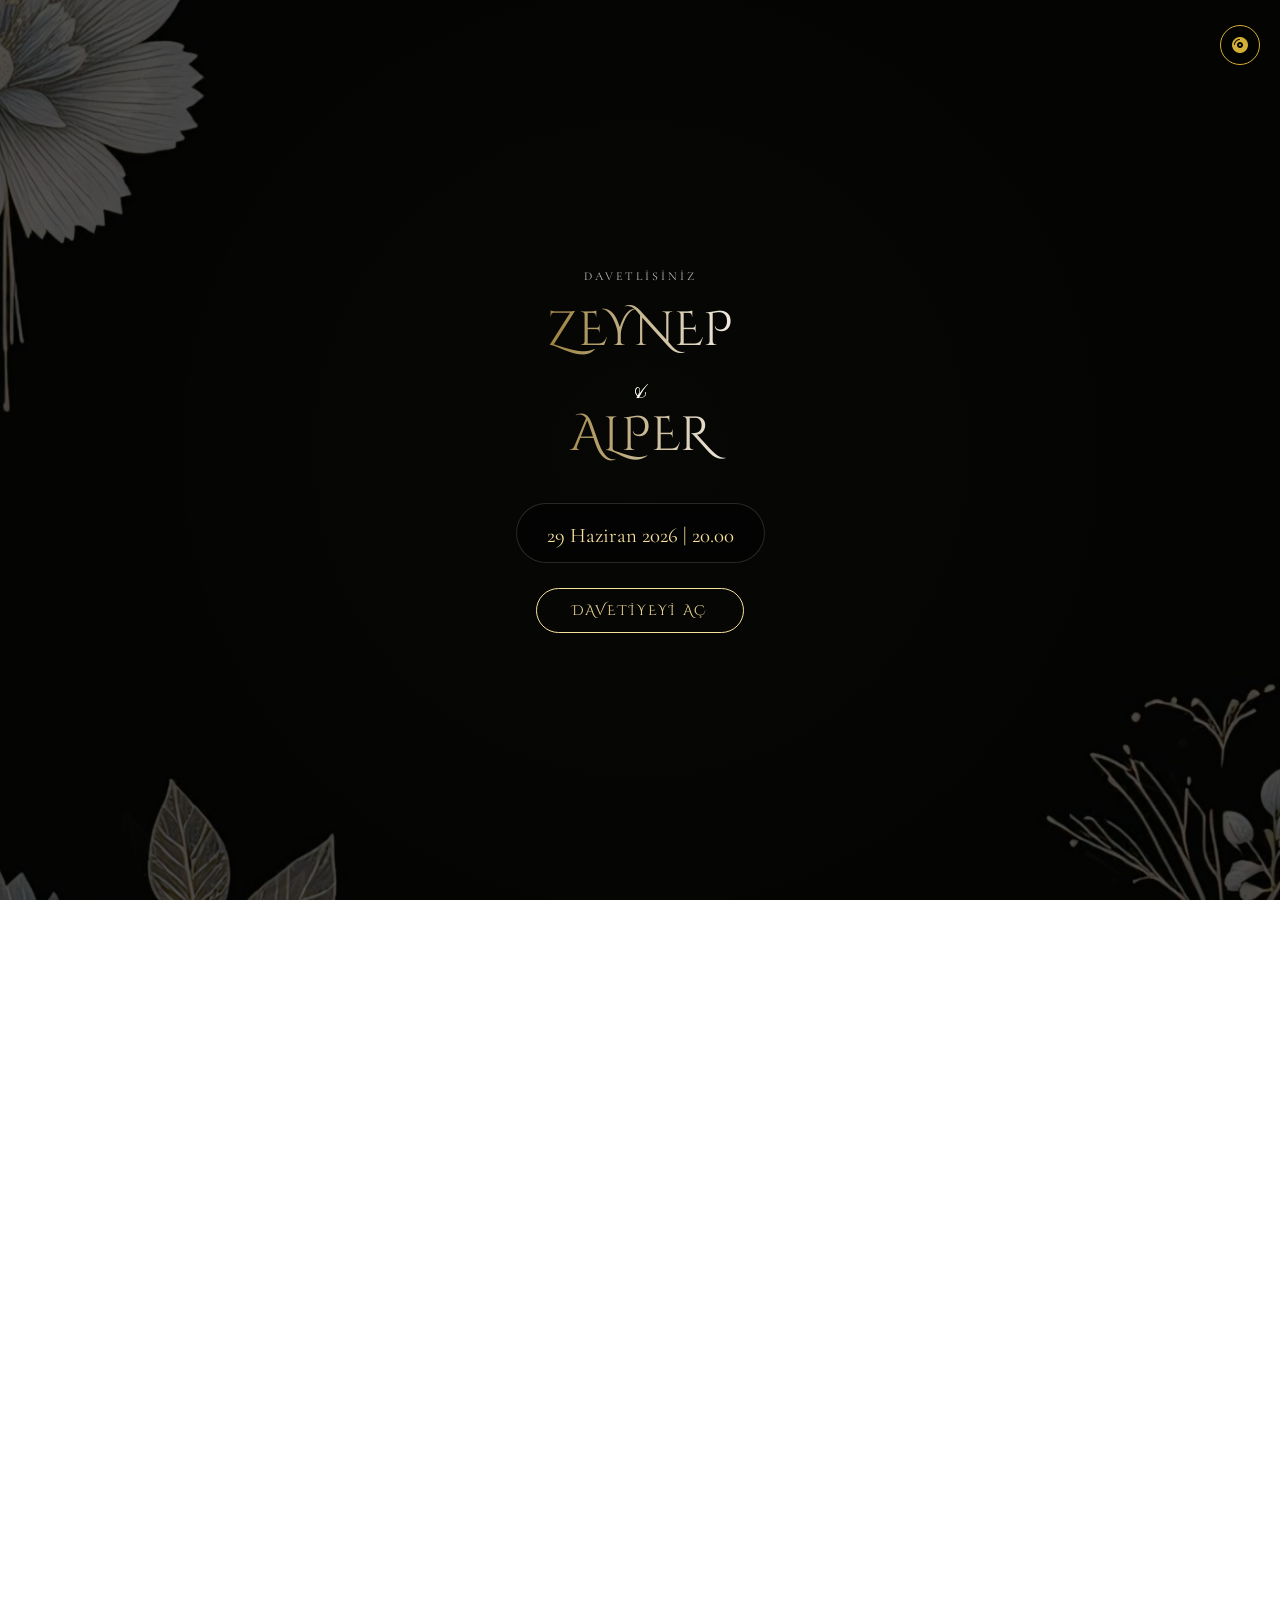
==== index.html @ d7249ec2 "Add files via upload" ====
<!DOCTYPE html>
<html lang="tr">
<head>
    <meta charset="UTF-8">
    <meta property="og:title" content="Zeynep & Alper - Düğün Davetiyesi">
    <meta property="og:description" content="Bu mutlu günümüzde sizleri de aramızda görmekten onur duyarız.">
    <meta property="og:image" content="https://site-adresiniz.com/public/images/bg.jpg">
    <meta property="og:url" content="https://site-adresiniz.com">
    <meta property="og:type" content="website">
    <meta name="viewport" content="width=device-width, initial-scale=1.0, maximum-scale=1.0, user-scalable=no">
    <meta name="theme-color" content="#000000">
    <meta name="format-detection" content="telephone=no">
    <title>Zeynep & Alper - Düğün Davetiyesi</title>
    <link rel="icon" type="image/png" href="public/images/favicon.jpg">

    <link rel="stylesheet" href="./cdn.jsdelivr.net/npm/uikit@3.16.24/dist/css/uikit.min.css">
    <link rel="preconnect" href="https://fonts.googleapis.com">
    <link rel="preconnect" href="https://fonts.gstatic.com" crossorigin>
    <link href="https://fonts.googleapis.com/css2?family=Cinzel+Decorative:wght@400;700&family=Pinyon+Script&family=Cormorant+Garamond:ital,wght@0,300;0,400;0,600;1,400&display=swap" rel="stylesheet">
    <link rel="stylesheet" href="https://cdnjs.cloudflare.com/ajax/libs/aos/2.3.4/aos.css">
    <link rel="stylesheet" href="./cdnjs.cloudflare.com/ajax/libs/font-awesome/6.4.0/css/all.min.css">
    <script src="./cdnjs.cloudflare.com/ajax/libs/gsap/3.12.2/gsap.min.js"></script>
    <script src="./cdnjs.cloudflare.com/ajax/libs/gsap/3.12.2/ScrollTrigger.min.js"></script>
    <script src="https://unpkg.com/@studio-freight/lenis@1.0.29/dist/lenis.min.js"></script>
    <style>
        :root {
            --gold-light: #F9E29C;
            --gold-mid: #D4AF37;
            --gold-dark: #8E6E22;
            --gold-gradient: linear-gradient(135deg, #F9E29C, #D4AF37, #8E6E22);
            --glass-bg: rgba(20, 20, 20, 0.85);
            --glass-border: 1px solid rgba(255, 255, 255, 0.15);
        }
        * { box-sizing: border-box; -webkit-tap-highlight-color: transparent; }
        html, body { height: 100%; height: -webkit-fill-available; margin: 0; padding: 0; width: 100%; background-color: transparent !important; background: transparent; color: #eee; font-family: 'Cormorant Garamond', serif; overflow-x: hidden; }
        .full-screen { width: 100%; height: 100dvh; position: relative; }
        .bg-layer { position: fixed !important; top: 0 !important; left: 0 !important; width: 100% !important; height: 100% !important; height: -webkit-fill-available !important; inset: 0; z-index: -1 !important; overflow: hidden; pointer-events: none; background-size: cover !important; background-position: center center !important; background-attachment: scroll !important; }
        .bg-img { width: 100%; height: 100%; object-fit: cover; object-position: center; opacity: 0.35; transform: scale(1.05); }
        .bg-customizable { width: 100% !important; height: 100% !important; object-fit: cover !important; object-position: center !important; }
        #bg-opening { z-index: 800; background: #000; }
        #bg-main { z-index: -5; }
        .dark-overlay { position: absolute; inset: 0; background: radial-gradient(circle at center, rgba(0,0,0,0.2), #000000 85%); pointer-events: none; }
        h1, h2, h3 { font-family: 'Cinzel Decorative', cursive; color: var(--gold-light); text-align: center; }
        .font-script { font-family: 'Pinyon Script', cursive; color: var(--gold-mid); line-height: 1.2; }
        .hero-title-name { font-size: clamp(2.8rem, 9vw, 5.5rem); line-height: 1.1; margin: 10px 0; }
        .hero-subtitle { font-size: clamp(0.7rem, 3vw, 0.9rem); letter-spacing: 5px; text-transform: uppercase; color: #ccc; }
        .hero-date { font-size: clamp(1rem, 4vw, 1.2rem); letter-spacing: 3px; color: rgba(255, 244, 194, 0.95); margin-top: 15px; }
        .hero-quote { font-family: 'Pinyon Script'; font-size: 1.8rem; color: #aaa; margin-top: 20px; opacity: 0.9; }
        .shimmer-gold { background: linear-gradient(to right, #8E6E22 0%, #fff 50%, #8E6E22 100%); background-size: 200% auto; -webkit-background-clip: text; color: transparent; animation: shine 4s linear infinite; }
        @keyframes shine { to { background-position: 200% center; } }
        .vertical-line { width: 1px; height: 60px; background: linear-gradient(to bottom, transparent, var(--gold-mid)); margin: 0 auto 20px; display: block; }
        .mini-couple-grid { display: grid; grid-template-columns: 1fr 1fr; gap: 15px; max-width: 500px; margin: 0 auto; position: relative; }
        .mini-card { background: rgba(30, 30, 30, 0.6); backdrop-filter: blur(10px); border: 1px solid rgba(255,255,255,0.1); border-radius: 100px 100px 10px 10px; padding: 8px; text-align: center; transition: transform 0.5s ease; }
        .mini-frame { width: 100%; aspect-ratio: 9 / 13; border-radius: 90px 90px 5px 5px; overflow: hidden; position: relative; margin-bottom: 10px; border: 1px solid var(--gold-dark); }
        .mini-img-wrapper { width: 100%; height: 120%; position: absolute; top: 0; left: 0; }
        .mini-img-wrapper img { width: 100%; height: 100%; object-fit: cover; filter: sepia(10%); transition: 0.5s; }
        .mini-name { font-family: 'Cinzel Decorative'; font-size: 1.1rem; color: var(--gold-light); margin: 5px 0 0 0; }
        .mini-parent { font-family: 'Cormorant Garamond'; font-size: 0.75rem; color: #ccc; line-height: 1.2; margin-bottom: 10px; font-style: italic; }
        .couple-divider { position: absolute; top: 40%; left: 50%; transform: translate(-50%, -50%); background: var(--gold-mid); color: #000; width: 30px; height: 30px; border-radius: 50%; display: flex; align-items: center; justify-content: center; font-family: 'Pinyon Script'; font-size: 1.2rem; z-index: 10; box-shadow: 0 0 15px rgba(212, 175, 55, 0.6); }
        .mini-card:hover { transform: translateY(-5px); border-color: var(--gold-mid); }
        .mini-card:hover img { filter: sepia(0%); }
        .countdown-wrapper { display: flex; justify-content: center; gap: 15px; flex-wrap: wrap; margin-top: 20px; }
        .cd-box { width: 70px; padding: 10px 0; background: rgba(255,255,255,0.03); border: 1px solid rgba(212, 175, 55, 0.3); border-radius: 10px; text-align: center; backdrop-filter: blur(5px); box-shadow: 0 5px 15px rgba(0,0,0,0.3); }
        .cd-number { font-family: 'Cinzel Decorative'; font-size: 1.6rem; color: var(--gold-light); line-height: 1; margin-bottom: 5px; }
        .cd-label { font-size: 0.6rem; text-transform: uppercase; letter-spacing: 1px; opacity: 0.7; }
        .arabic-calligraphy { max-width: 85%; width: 320px; height: auto; display: block; margin: 0 auto 25px; filter: invert(73%) sepia(64%) saturate(594%) hue-rotate(3deg) brightness(94%) contrast(91%); opacity: 0.95; }
        #opening-content { position: fixed; inset: 0; z-index: 801; display: flex; flex-direction: column; justify-content: center; align-items: center; height: 100dvh; text-align: center; }
        .btn-open { background: transparent; border: 1px solid var(--gold-light); color: var(--gold-light); padding: 12px 35px; border-radius: 50px; font-size: 0.9rem; font-family: 'Cinzel Decorative'; letter-spacing: 2px; text-transform: uppercase; margin-top: 25px; transition: 0.3s; cursor: pointer; }
        .btn-open:hover { background: var(--gold-light); color: #000; }
        .upload-form { width: 100%; display: flex; flex-direction: column; gap: 15px; text-align: left; }
        .upload-input-wrapper { display: grid; grid-template-columns: 1fr auto; gap: 10px; align-items: center; }
        .upload-input-wrapper input[type="file"] { display: none; }
        .upload-file-label { width: 100%; display: inline-flex; align-items: center; justify-content: center; gap: 8px; background: rgba(255,255,255,0.08); color: #fff; border-radius: 30px; border: 1px solid rgba(212,175,55,0.3); padding: 12px 20px; cursor: pointer; font-size: 0.95rem; }
        .upload-file-name { color: #ccc; font-size: 0.9rem; overflow: hidden; text-overflow: ellipsis; white-space: nowrap; }
        .upload-submit { width: 100%; display: inline-flex; align-items: center; justify-content: center; background: var(--gold-gradient); color: #000; border-radius: 30px; padding: 12px 25px; font-weight: bold; border: none; box-shadow: 0 5px 15px rgba(212, 175, 55, 0.4); transition: transform 0.3s; cursor: pointer; }
        .upload-submit:disabled { opacity: 0.6; cursor: not-allowed; }
        .upload-status { font-size: 0.85rem; color: #ddd; min-height: 1.2em; margin-bottom: 0; }
        .upload-status.success { color: #c9f7a6; }
        .upload-status.error { color: #f7a6a6; }
        .nav-bar { position: fixed; bottom: 25px; left: 50%; transform: translateX(-50%) translateY(100px); display: flex; gap: 5px; padding: 6px; background: rgba(10, 10, 10, 0.9); backdrop-filter: blur(15px); border: 1px solid rgba(212, 175, 55, 0.3); border-radius: 50px; z-index: 4000; opacity: 0; transition: 0.8s; box-shadow: 0 10px 30px rgba(0,0,0,0.5); }
        .nav-bar.visible { transform: translateX(-50%) translateY(0); opacity: 1; }
        .nav-item { width: 42px; height: 42px; border-radius: 50%; display: flex; align-items: center; justify-content: center; color: #888; font-size: 1rem; transition: 0.4s; text-decoration: none; }
        .nav-item.active { color: #000; background: var(--gold-gradient); box-shadow: 0 0 10px rgba(212, 175, 55, 0.6); }
        .glass-box { background: var(--glass-bg); backdrop-filter: blur(20px); border: var(--glass-border); padding: 25px; border-radius: 15px; box-shadow: 0 15px 35px rgba(0,0,0,0.4); width: 100%; max-width: 450px; margin: 0 auto; }
        .music-disc { position: fixed; top: 25px; right: 20px; width: 40px; height: 40px; z-index: 5000; border-radius: 50%; border: 1px solid var(--gold-mid); background: rgba(0,0,0,0.5); display: flex; align-items: center; justify-content: center; color: var(--gold-mid); cursor: pointer; animation: spin 8s linear infinite paused; }
        .music-disc.playing { animation-play-state: running; background: rgba(212, 175, 55, 0.1); }
        @keyframes spin { 100% { transform: rotate(360deg); } }
        .gallery-grid { display: grid; grid-template-columns: repeat(2, 1fr); gap: 15px; max-width: 600px; margin: 0 auto; }
        .gs-anim, .gs-anim-left, .gs-anim-right { opacity: 0; visibility: hidden; }
        .gs-anim { transform: translateY(30px); }
        .gs-anim-left { transform: translateX(-30px); }
        .gs-anim-right { transform: translateX(30px); }
        .gallery-item { position: relative; overflow: hidden; border-radius: 15px; aspect-ratio: 1; }
        body.no-scroll { overflow: hidden !important; height: 100vh !important; position: fixed !important; inset: 0; width: 100%; }
        .gallery-frame { width: 100%; height: 100%; position: relative; overflow: hidden; border: 2px solid rgba(212, 175, 55, 0.2); border-radius: 15px; background: rgba(20, 20, 20, 0.5); backdrop-filter: blur(5px); }
        .gallery-frame a { display: block; width: 100%; height: 100%; color: inherit; text-decoration: none; position: relative; }
        .gallery-frame img { width: 100%; height: 100%; object-fit: cover; display: block; transition: transform 0.6s cubic-bezier(0.25, 0.46, 0.45, 0.94), filter 0.6s ease; filter: grayscale(20%) brightness(0.9); }
        .gallery-overlay { position: absolute; inset: 0; background: linear-gradient(135deg, rgba(212, 175, 55, 0.8), rgba(142, 110, 34, 0.8)); display: flex; align-items: center; justify-content: center; opacity: 0; transition: opacity 0.5s ease; pointer-events: none; cursor: zoom-in; }
        .gallery-overlay i { font-size: 2rem; color: #fff; transform: scale(0); transition: transform 0.4s cubic-bezier(0.68, -0.55, 0.265, 1.55); }
        .gallery-modal { position: fixed; inset: 0; z-index: 5001; display: none; align-items: center; justify-content: center; background: rgba(0,0,0,0.85); backdrop-filter: blur(4px); padding: 30px; }
        .gallery-modal.active { display: flex; }
        .gallery-modal-content { max-width: 90vw; max-height: 90vh; width: auto; height: auto; position: relative; }
        .gallery-modal-content img { max-width: 100%; max-height: 85vh; width: auto; height: auto; object-fit: contain; display: block; border-radius: 20px; box-shadow: 0 30px 80px rgba(0,0,0,0.7); }
        .gallery-modal-close { position: absolute; top: -12px; right: -12px; width: 40px; height: 40px; border-radius: 50%; border: 1px solid rgba(255,255,255,0.3); background: rgba(0,0,0,0.6); display: flex; align-items: center; justify-content: center; color: #fff; cursor: pointer; }
        .gallery-modal-close:hover { background: rgba(212,175,55,0.9); color: #000; }
        html.uk-lightbox-page,
        body.uk-lightbox-page {
            scroll-behavior: auto !important;
        }
        .gallery-item:hover .gallery-frame { border-color: var(--gold-mid); }
        .gallery-item:hover .gallery-frame img { transform: scale(1.15); filter: grayscale(0%) brightness(1); }
        .gallery-item:hover .gallery-overlay { opacity: 1; }
        .gallery-item:hover .gallery-overlay i { transform: scale(1); }
        @media (max-width: 640px) { .gallery-grid { gap: 10px; } }
        .footer-hajat { background: linear-gradient(180deg, transparent, rgba(0,0,0,0.8)); padding: 60px 20px 40px; text-align: center; position: relative; }
        .footer-divider { width: 80px; height: 2px; background: var(--gold-gradient); margin: 0 auto 30px; opacity: 0.8; }
        .footer-names { font-family: 'Pinyon Script', cursive; font-size: clamp(2rem, 6vw, 3.5rem); color: var(--gold-light); margin: 20px 0; line-height: 1.2; }
        .footer-subtitle { font-family: 'Cormorant Garamond', serif; font-size: 0.9rem; letter-spacing: 3px; text-transform: uppercase; opacity: 0.7; margin: 10px 0; }
        .footer-family { font-family: 'Cormorant Garamond', serif; font-size: 1rem; line-height: 1.8; color: #ccc; margin: 25px 0; max-width: 500px; margin-left: auto; margin-right: auto; }
        .footer-family strong { color: var(--gold-light); font-weight: 600; }
        .footer-ornament { font-size: 1.5rem; color: var(--gold-mid); margin: 20px 0; opacity: 0.6; }
        .uk-section { padding-top: 60px; padding-bottom: 60px; }
        .spacer-100 { height: 80px; }
        
        #bg-opening .bg-img { opacity: 0.45; transform: scale(1.15); }
        #bg-main .bg-img { opacity: 0.32; transform: scale(1.05); }
    </style>
</head>
<body>
    <!-- Removed obfuscated inline decoder/injector script to prevent hidden reinsertion of old names/dates -->

    <audio id="bgMusic" loop="" src="public/music/elif.mp3"></audio>
    <div class="music-disc" id="musicBtn"><i class="fas fa-compact-disc"></i></div>

    <div id="bg-opening" class="bg-layer">
        <div class="dark-overlay" style="background: rgba(0,0,0,0.3);"></div>
        <img src="public/images/bg.jpg" class="bg-img bg-customizable" id="img-opening">
    </div>

    <div id="opening-content">
        <div class="uk-container">
            <p class="uk-text-uppercase" style="letter-spacing: 3px; font-size: 0.75rem; opacity: 0.8;">DAVETLİSİNİZ</p>
            <h1 class="shimmer-gold hero-title-name" style="font-size: 3rem;">ZEYNEP<br><span class="font-script" style="font-size: 0.6em; color: #fff;">&amp;</span><br>ALPER</h1>
            <div style="margin-top: 30px; border: 1px solid rgba(255,255,255,0.15); padding: 12px 30px; display: inline-block; border-radius: 50px; background: rgba(0,0,0,0.4); backdrop-filter: blur(8px);">
                <p class="uk-margin-remove uk-text-small" style="font-size: 0.8rem;"></p>
                <h3 id="guestName" class="uk-margin-remove uk-text-capitalize" style="font-family:'Cormorant Garamond'; font-size: 1.3rem; color: var(--gold-light); margin-top: 5px !important;">29 Haziran 2026 | 20.00</h3>
            </div>
            <div><button class="btn-open" onclick="openInvitation()">Davetiyeyi Aç</button></div>
        </div>
    </div>

    <div id="bg-main" class="bg-layer">
        <div class="dark-overlay"></div>
        <img src="public/images/bg.jpg" class="bg-img bg-customizable" id="img-main">
    </div>

    <nav class="nav-bar" id="navbar">
        <a href="#home" class="nav-item active" data-target="home"><i class="fas fa-home"></i></a>
        <a href="#event" class="nav-item" data-target="event"><i class="fas fa-heart"></i></a>
        <a href="#gallery" class="nav-item" data-target="gallery"><i class="fas fa-calendar-alt"></i></a>
        <a href="#rsvp" class="nav-item" data-target="rsvp"><i class="fas fa-envelope"></i></a>
    </nav>

    <main id="main-content" style="opacity: 0; pointer-events: none;">
        <section id="home" class="full-screen uk-flex uk-flex-middle uk-flex-center uk-text-center">
            <div class="uk-container">
                <div class="gs-anim"><span class="vertical-line"></span></div>
                <p class="hero-subtitle gs-anim">Düğün Merasimi</p>
                <h1 class="hero-title-name shimmer-gold gs-anim">ZEYNEP <span class="font-script" style="font-size: 0.5em; color: #fff; vertical-align: middle;">&amp;</span> ALPER</h1>
                <div class="gs-anim" style="margin: 20px 0;"><div style="width: 80px; height: 1px; background: var(--gold-mid); margin: 0 auto; opacity: 0.6;"></div></div>
                <p class="hero-date gs-anim">PAZARTESİ, 29 . 06 . 2026</p>
                <p class="hero-quote gs-anim" style="color: var(--gold-light); opacity: 1; font-size: 2.2rem; text-shadow: 2px 2px 8px rgba(0,0,0,0.9); line-height: 1.3;">Bir ömür sürecek hikayemizin başlangıcına sizleri de yanımızda görmekten mutluluk duyarız.</p>
                <div class="gs-anim" style="margin-top: 50px; opacity: 0.6;">
                    <p style="font-size: 0.6rem; letter-spacing: 2px; margin-bottom: 5px;">AŞAĞI KAYDIR</p>
                    <i class="fas fa-chevron-down fa-bounce" style="color: var(--gold-light);"></i>
                </div>
            </div>
        </section>

      
        <section id="couple" class="uk-section">
            <div class="uk-container">
                <h2 class="text-title gs-anim uk-text-center" style="margin-bottom: 30px;">Gelin &amp; Damat</h2>
                <div class="mini-couple-grid">
                    <div class="couple-divider">&amp;</div>
                    <div class="mini-card gs-anim-left">
                        <div class="mini-frame">
                            <div class="mini-img-wrapper"><img src="public/images/cewe.jpg"></div>
                        </div>
                        <h3 class="mini-name">Zeynep Tekin</h3>
                     
                    </div>
                    <div class="mini-card gs-anim-right">
                        <div class="mini-frame">
                            <div class="mini-img-wrapper"><img src="public/images/cowo.jpg"></div>
                        </div>
                        <h3 class="mini-name">Alper Kılıç</h3>
                        
                    </div>
                </div>
            </div>
        </section>

        <section class="uk-section uk-padding-remove-top">
            <div class="uk-container uk-container-small uk-text-center">
                <h3 class="text-title gs-anim" style="font-size: 1.5rem; margin-bottom: 15px;">Büyük Güne Kalan</h3>
                <div class="countdown-wrapper gs-anim">
                    <div class="cd-box"><div class="cd-number" id="cd-days">74</div><div class="cd-label">GÜN</div></div>
                    <div class="cd-box"><div class="cd-number" id="cd-hours">10</div><div class="cd-label">SAAT</div></div>
                    <div class="cd-box"><div class="cd-number" id="cd-minutes">59</div><div class="cd-label">DK</div></div>
                    <div class="cd-box"><div class="cd-number" id="cd-seconds">45</div><div class="cd-label">SN</div></div>
                </div>
            </div>
        </section>

       <section id="event" class="uk-section">
            <div class="uk-container uk-container-small uk-text-center">
                <h2 class="text-title gs-anim" style="margin-bottom: 30px;">Detaylar</h2>
                <div class="glass-box gs-anim" style="padding: 30px 20px;">
                    <div class="uk-grid-divider uk-child-width-1-1 uk-child-width-1-1@s uk-grid" uk-grid="" style="border-color: rgba(212, 175, 55, 0.3);">
                        
             
                        
                        <div>
                            <i class="fas fa-glass-cheers" style="font-size: 1.5rem; color: var(--gold-mid); margin-bottom: 15px;"></i>
                            <h3 class="uk-margin-remove" style="font-family: 'Cinzel Decorative'; font-size: 1.4rem; color: var(--gold-light);">Düğün</h3>
                            <div style="margin: 10px 0;">
                                <span style="font-size: 0.9rem; letter-spacing: 2px; opacity: 0.8;">29.06.2026</span><br>
                                <span class="font-script" style="font-size: 2.5rem; line-height: 1;">20:00</span><br>
                                <span style="font-size: 0.7rem; opacity: 0.6;">PAZARTESİ</span>
                            </div>
                            <p class="uk-text-small" style="margin-top: 10px; line-height: 1.6;">
                                <strong>BİZİM BAHÇE DÜĞÜN SALONU</strong><br>
                                <span style="opacity: 0.7;">Dokuz Eylül Mah. Akçay Cd. No:235 Gaziemir/Izmir</span>
                            </p>
                            <div style="margin-top: 15px;">
                                <a href="https://maps.app.goo.gl/MGU47AGV2CgSneiT7?g_st=ac" target="_blank" class="uk-button uk-button-small" style="background: var(--gold-gradient); color: #000; border-radius: 30px; padding: 0 25px; font-weight: bold; border: none; box-shadow: 0 5px 15px rgba(212, 175, 55, 0.4); transition: transform 0.3s;">
                                    <i class="fas fa-map-marker-alt" style="margin-right: 5px;"></i> Konum Gör
                                </a>
                            </div>
                        </div>

                    </div>
                </div>
            </div>
        </section>

        <section id="gallery" class="uk-section">
            <div class="uk-container">
                <h2 class="text-title gs-anim uk-text-center" style="margin-bottom: 40px;">Hatıralarımız</h2>
                <div class="gallery-grid">
                    <div class="gallery-item gs-gallery">
                        <div class="gallery-frame">
                            <a href="public/images/1.jpg">
                                <img src="public/images/1.jpg" alt="Fotoğraf 1">
                                <div class="gallery-overlay"><i class="fas fa-search-plus"></i></div>
                            </a>
                        </div>
                    </div>
                    <div class="gallery-item gs-gallery">
                        <div class="gallery-frame">
                            <a href="public/images/2.jpg">
                                <img src="public/images/2.jpg" alt="Fotoğraf 2">
                                <div class="gallery-overlay"><i class="fas fa-search-plus"></i></div>
                            </a>
                        </div>
                    </div>
                    <div class="gallery-item gs-gallery">
                        <div class="gallery-frame">
                            <a href="public/images/3.jpg">
                                <img src="public/images/3.jpg" alt="Fotoğraf 3">
                                <div class="gallery-overlay"><i class="fas fa-search-plus"></i></div>
                            </a>
                        </div>
                    </div>
                    <div class="gallery-item gs-gallery">
                        <div class="gallery-frame">
                            <a href="public/images/4.jpg">
                                <img src="public/images/4.jpg" alt="Fotoğraf 4">
                                <div class="gallery-overlay"><i class="fas fa-search-plus"></i></div>
                            </a>
                        </div>
                    </div>
                </div>
            </div>
        </section>

       <section id="rsvp" class="uk-section">
            <div class="uk-container uk-container-small">
                
                <div class="uk-grid-match uk-child-width-1-1 uk-child-width-1-1@s uk-grid" uk-grid="">
         
                    <div>
                        <div class="glass-box gs-anim uk-text-center" style="padding: 30px 20px; display: flex; flex-direction: column; justify-content: space-between; height: 100%;">
                            <div>
                                <i class="fas fa-camera-retro" style="font-size: 2rem; color: var(--gold-mid); margin-bottom: 15px;"></i>
                                <h3 style="font-family: 'Cinzel Decorative'; font-size: 1.4rem; color: var(--gold-light); margin-bottom: 10px;">Dijital Anı Defteri</h3>
                                <p class="uk-text-small" style="color: #ccc; line-height: 1.6; margin-bottom: 25px;">
                                    Nişanda, kınada ve düğünde çektiğiniz fotoğrafları isminizle ve mesajınızla Dijital Anıya yükleyebilirsiniz.
                                </p>
                            </div>
                            <form id="memoryUploadForm" class="upload-form">
                                <div class="upload-input-wrapper">
                                    <label for="memoryPhoto" class="upload-file-label">
                                        <i class="fas fa-cloud-upload-alt"></i>
                                        Fotoğraf Seç
                                        <input id="memoryPhoto" name="memoryPhoto" type="file" accept="image/*" multiple required>
                                    </label>
                                    <span id="memoryPhotoName" class="upload-file-name">Dosya seçin</span>
                                </div>
                                <button id="memoryUploadSubmit" type="submit" class="upload-submit">Fotoğrafı Gönder</button>
                                <p id="memoryUploadMessage" class="upload-status" aria-live="polite"></p>
                            </form>
                        </div>
                    </div>

                </div>

            </div>
        </section>

        <footer class="footer-hajat">
            <div class="uk-container uk-container-small">
                <div class="footer-ornament">❖</div>
                <p class="footer-subtitle">Sizleri de Aramızda Görmekten Onur Duyarız</p>
                <div class="footer-divider"></div>
                <h2 class="footer-names">Zeynep &amp; Alper</h2>
                <div class="footer-family">
                    <p style="margin-bottom: 20px;">Bu mutlu günümüzde yanımızda olacak tüm dostlarımıza şimdiden teşekkür ederiz.</p>
                    <p style="font-style: italic; font-size: 0.95rem; opacity: 0.8;">Sevgi ve Saygılarımızla...</p>
                </div>
                <div style="margin-top: 40px; padding-top: 30px; border-top: 1px solid rgba(212, 175, 55, 0.2); opacity: 0.4;">
                    <p style="font-size: 0.7rem; letter-spacing: 2px;">Zeynep &amp; Alper</p>
                    <p style="font-size: 0.65rem; margin-top: 5px;">29 HAZİRAN 2026</p>
                </div>
            </div>
            <div class="spacer-100"></div>
        </footer>

        <div class="gallery-modal" id="galleryModal" aria-hidden="true">
            <div class="gallery-modal-content">
                <img src="" alt="Büyük galeri görüntüsü" id="galleryModalImage">
                <button class="gallery-modal-close" id="galleryModalClose" type="button" aria-label="Kapat">×</button>
            </div>
        </div>
    </main>

    <script src="./cdn.jsdelivr.net/npm/uikit@3.16.24/dist/js/uikit.min.js"></script>
    <script src="https://cdnjs.cloudflare.com/ajax/libs/aos/2.3.4/aos.js"></script>
    <script>
        let lenis;
        let gallerySavedScroll = { x: 0, y: 0 };

        try {
            lenis = new Lenis({ duration: 1.2, easing: (t) => Math.min(1, 1.001 - Math.pow(2, -10 * t)) });
            function raf(time) { lenis.raf(time); requestAnimationFrame(raf); }
            requestAnimationFrame(raf);
        } catch (e) { console.log("Native scroll used"); }

        function lockPageScroll() {
            gallerySavedScroll.y = window.scrollY || window.pageYOffset || 0;
            gallerySavedScroll.x = window.scrollX || window.pageXOffset || 0;
            document.body.style.position = 'fixed';
            document.body.style.top = `-${gallerySavedScroll.y}px`;
            document.body.style.left = '0';
            document.body.style.width = '100%';
            document.body.classList.add('no-scroll');
            if (lenis && typeof lenis.stop === 'function') lenis.stop();
        }

        function unlockPageScroll() {
            document.body.classList.remove('no-scroll');
            document.body.style.position = '';
            document.body.style.top = '';
            document.body.style.left = '';
            document.body.style.width = '';
            if (lenis && typeof lenis.start === 'function') lenis.start();
            window.scrollTo({ top: gallerySavedScroll.y, left: gallerySavedScroll.x, behavior: 'auto' });
        }

        gsap.registerPlugin(ScrollTrigger);

        let invitationOpened = false;

        function openInvitation() {
            if (invitationOpened) return; 
            invitationOpened = true;

            const openingContent = document.querySelector("#opening-content");
            const bgOpening = document.querySelector("#bg-opening");
            const mainContent = document.querySelector("#main-content");
            const navbar = document.querySelector("#navbar");

            const tl = gsap.timeline();

            const audio = document.getElementById('bgMusic');
            audio?.play()
              .then(() => document.getElementById('musicBtn')?.classList.add('playing'))
              .catch(() => {});

            if (openingContent) {
                tl.to("#opening-content", {
                    y: -50,
                    opacity: 0,
                    duration: 0.8,
                    ease: "power2.in",
                    onComplete: () => {
                        const el = document.getElementById("opening-content");
                        if (el) { el.style.pointerEvents = "none"; el.style.display = "none"; }
                    }
                });
            }

            if (bgOpening) {
                tl.to(bgOpening, {
                    yPercent: -100,
                    duration: 1.5,
                    ease: "power4.inOut",
                    onComplete: () => bgOpening.remove() 
                }, "-=0.4");
            }

            tl.to("#main-content", { opacity: 1, pointerEvents: 'auto', duration: 1 }, "-=0.2");
            tl.to("#navbar", { y: 0, opacity: 1, duration: 0.8 });
        }

        document.addEventListener('DOMContentLoaded', () => {
            document.getElementById('musicBtn')?.addEventListener('click', () => {
                const audio = document.getElementById('bgMusic');
                if (!audio) return;
                if (audio.paused) { audio.play().catch(()=>{}); document.getElementById('musicBtn')?.classList.add('playing'); }
                else { audio.pause(); document.getElementById('musicBtn')?.classList.remove('playing'); }
            });

            // countdown
            const target = new Date("Jun 29, 2026 20:00:00");
            function updateCountdown() {
                const now = new Date();
                const diff = target - now;
                if (diff <= 0) return;
                const days = Math.floor(diff / (1000*60*60*24));
                const hours = Math.floor((diff / (1000*60*60)) % 24);
                const minutes = Math.floor((diff / (1000*60)) % 60);
                const seconds = Math.floor((diff / 1000) % 60);
                document.getElementById('cd-days').textContent = days;
                document.getElementById('cd-hours').textContent = hours;
                document.getElementById('cd-minutes').textContent = minutes;
                document.getElementById('cd-seconds').textContent = seconds;
            }
            setInterval(updateCountdown, 1000);
            updateCountdown();

            const navItems = document.querySelectorAll('.nav-item[data-target]');
            const sectionIds = ['home', 'event', 'gallery', 'rsvp'];
            const sectionMap = sectionIds.reduce((map, id) => {
                const el = document.getElementById(id);
                if (el) map[id] = el;
                return map;
            }, {});

            function setActiveNav(targetId) {
                navItems.forEach(item => {
                    item.classList.toggle('active', item.dataset.target === targetId);
                });
            }

            navItems.forEach(item => {
                item.addEventListener('click', event => {
                    event.preventDefault();
                    const targetId = item.dataset.target;
                    const targetSection = sectionMap[targetId];
                    if (!targetSection) return;
                    window.scrollTo({ top: targetSection.offsetTop - 20, behavior: 'smooth' });
                });
            });

            sectionIds.forEach(id => {
                const section = sectionMap[id];
                if (!section) return;
                ScrollTrigger.create({
                    trigger: section,
                    start: 'top center',
                    end: 'bottom center',
                    onEnter: () => setActiveNav(id),
                    onEnterBack: () => setActiveNav(id)
                });
            });

            AOS.init({ once: true, duration: 900, easing: 'ease-out-cubic' });

            const animateElements = gsap.utils.toArray('.gs-anim, .gs-anim-left, .gs-anim-right');
            animateElements.forEach(el => {
                const vars = { opacity: 1, visibility: 'visible', duration: 1, ease: 'power3.out' };
                if (el.classList.contains('gs-anim-left')) vars.x = 0;
                else if (el.classList.contains('gs-anim-right')) vars.x = 0;
                else vars.y = 0;
                gsap.fromTo(el, { opacity: 0, x: el.classList.contains('gs-anim-left') ? -30 : el.classList.contains('gs-anim-right') ? 30 : 0, y: el.classList.contains('gs-anim') ? 30 : 0 }, Object.assign(vars, {
                    scrollTrigger: { trigger: el, start: 'top 85%', toggleActions: 'play none none none' }
                }));
            });

            // Ensure gallery items are visible and lightbox-enabled
            (function normalizeGallery() {
                const gallery = document.querySelector('.gallery-grid');
                if (!gallery) return;

                function normalize() {
                    gallery.querySelectorAll('.gallery-item').forEach(item => {
                        item.style.opacity = '';
                        item.style.transform = '';
                        const frame = item.querySelector('.gallery-frame') || item;
                        const img = frame.querySelector('img');
                        if (img && img.parentElement.tagName.toLowerCase() !== 'a') {
                            const a = document.createElement('a');
                            a.setAttribute('href', img.getAttribute('src') || '');
                            a.appendChild(img.cloneNode(true));
                            while (frame.firstChild) frame.removeChild(frame.firstChild);
                            frame.appendChild(a);
                            const overlay = document.createElement('div');
                            overlay.className = 'gallery-overlay';
                            overlay.innerHTML = '<i class="fas fa-search-plus"></i>';
                            frame.appendChild(overlay);
                        }
                    });
                }

                normalize();
                const mo = new MutationObserver(() => setTimeout(() => { if (gallery.querySelectorAll('img').length === 0) normalize(); }, 100));
                mo.observe(gallery, { childList: true, subtree: true });
            })();

            const galleryModal = document.getElementById('galleryModal');
            const galleryModalImage = document.getElementById('galleryModalImage');
            const galleryModalClose = document.getElementById('galleryModalClose');

            function openGalleryModal(src) {
                if (!galleryModal || !galleryModalImage) return;
                galleryModalImage.src = src;
                lockPageScroll();
                galleryModal.classList.add('active');
                galleryModal.setAttribute('aria-hidden', 'false');
            }

            function closeGalleryModal(event) {
                if (event) event.preventDefault();
                if (!galleryModal || !galleryModalImage) return;
                galleryModal.classList.remove('active');
                galleryModal.setAttribute('aria-hidden', 'true');
                galleryModalImage.src = '';
                unlockPageScroll();
            }

            galleryModalClose?.addEventListener('click', event => closeGalleryModal(event));
            galleryModal?.addEventListener('click', event => {
                if (event.target === galleryModal) closeGalleryModal(event);
            });
            document.addEventListener('keydown', event => {
                if (event.key === 'Escape') closeGalleryModal();
            });

            const uploadForm = document.getElementById('memoryUploadForm');
            const uploadInput = document.getElementById('memoryPhoto');
            const uploadName = document.getElementById('memoryPhotoName');
            const uploadSubmit = document.getElementById('memoryUploadSubmit');
            const uploadMessage = document.getElementById('memoryUploadMessage');
            const uploadUrl = 'https://script.google.com/macros/s/AKfycbysQX1fWvhlgJXZLXDcn-ogE7hX_E1qRm3gBwY4EroMp3JYyOpRe3RG9LaVbxCnLgZQBQ/exec';

            uploadInput?.addEventListener('change', () => {
                const fileCount = uploadInput.files?.length || 0;
                if (fileCount > 1) {
                    uploadName.textContent = `${fileCount} dosya seçildi`;
                } else if (fileCount === 1) {
                    uploadName.textContent = uploadInput.files[0].name;
                } else {
                    uploadName.textContent = 'Dosya seçin';
                }
                uploadMessage.textContent = '';
                uploadMessage.className = 'upload-status';
            });

            function readFileAsDataUrl(file) {
                return new Promise((resolve, reject) => {
                    const reader = new FileReader();
                    reader.onload = () => resolve(reader.result);
                    reader.onerror = () => reject(new Error('Dosya okunamadı.'));
                    reader.readAsDataURL(file);
                });
            }

            uploadForm?.addEventListener('submit', async event => {
                event.preventDefault();
                const files = uploadInput?.files ? Array.from(uploadInput.files) : [];
                if (!files.length) {
                    uploadMessage.textContent = 'Lütfen önce bir fotoğraf seçin.';
                    uploadMessage.className = 'upload-status error';
                    return;
                }
                uploadSubmit.disabled = true;
                uploadMessage.textContent = '';
                uploadMessage.className = 'upload-status';
                try {
                    for (let index = 0; index < files.length; index++) {
                        const file = files[index];
                        uploadSubmit.textContent = `İlerleme: ${index + 1}/${files.length} Fotoğraf Yükleniyor...`;
                        const dataUrl = await readFileAsDataUrl(file);
                        const pureBase64 = String(dataUrl).replace(/^data:.*;base64,/, '');
                        const payload = {
                            filename: file.name,
                            mimeType: file.type,
                            data: pureBase64
                        };
                        const response = await fetch(uploadUrl, {
                            method: 'POST',
                            mode: 'cors',
                            credentials: 'omit',
                            headers: { 'Content-Type': 'text/plain;charset=utf-8' },
                            body: JSON.stringify(payload)
                        });
                        const responseText = await response.text();
                        const textLower = String(responseText || '').toLowerCase();
                        const hasSuccessKeyword = textLower.includes('success');
                        const hasErrorKeyword = textLower.includes('error') || textLower.includes('exception');

                        if (!response.ok && !hasSuccessKeyword) {
                            throw new Error('Sunucu bağlantı hatası veya hata yanıtı alındı.');
                        }
                        if (hasErrorKeyword) {
                            throw new Error('Sunucu hata yanıtı alındı.');
                        }
                    }
                    uploadMessage.textContent = 'Anılarınız başarıyla yüklendi, teşekkür ederiz! ❤️';
                    uploadMessage.className = 'upload-status success';
                    uploadForm.reset();
                    uploadName.textContent = 'Dosya seçin';
                } catch (error) {
                    uploadMessage.textContent = 'Yükleme sırasında teknik bir sorun oluştu. Lütfen internetinizi veya web app linkinizi kontrol edin.';
                    uploadMessage.className = 'upload-status error';
                    console.error('Yükleme Detay Hatası:', error);
                } finally {
                    uploadSubmit.disabled = false;
                    uploadSubmit.textContent = 'Fotoğrafı Gönder';
                }
            });

            const galleryGrid = document.querySelector('.gallery-grid');
            galleryGrid?.addEventListener('click', event => {
                const link = event.target.closest('.gallery-frame a');
                if (!link) return;
                event.preventDefault();
                const href = link.getAttribute('href');
                if (href) openGalleryModal(href);
            });
        });
    </script>
</body>
</html>
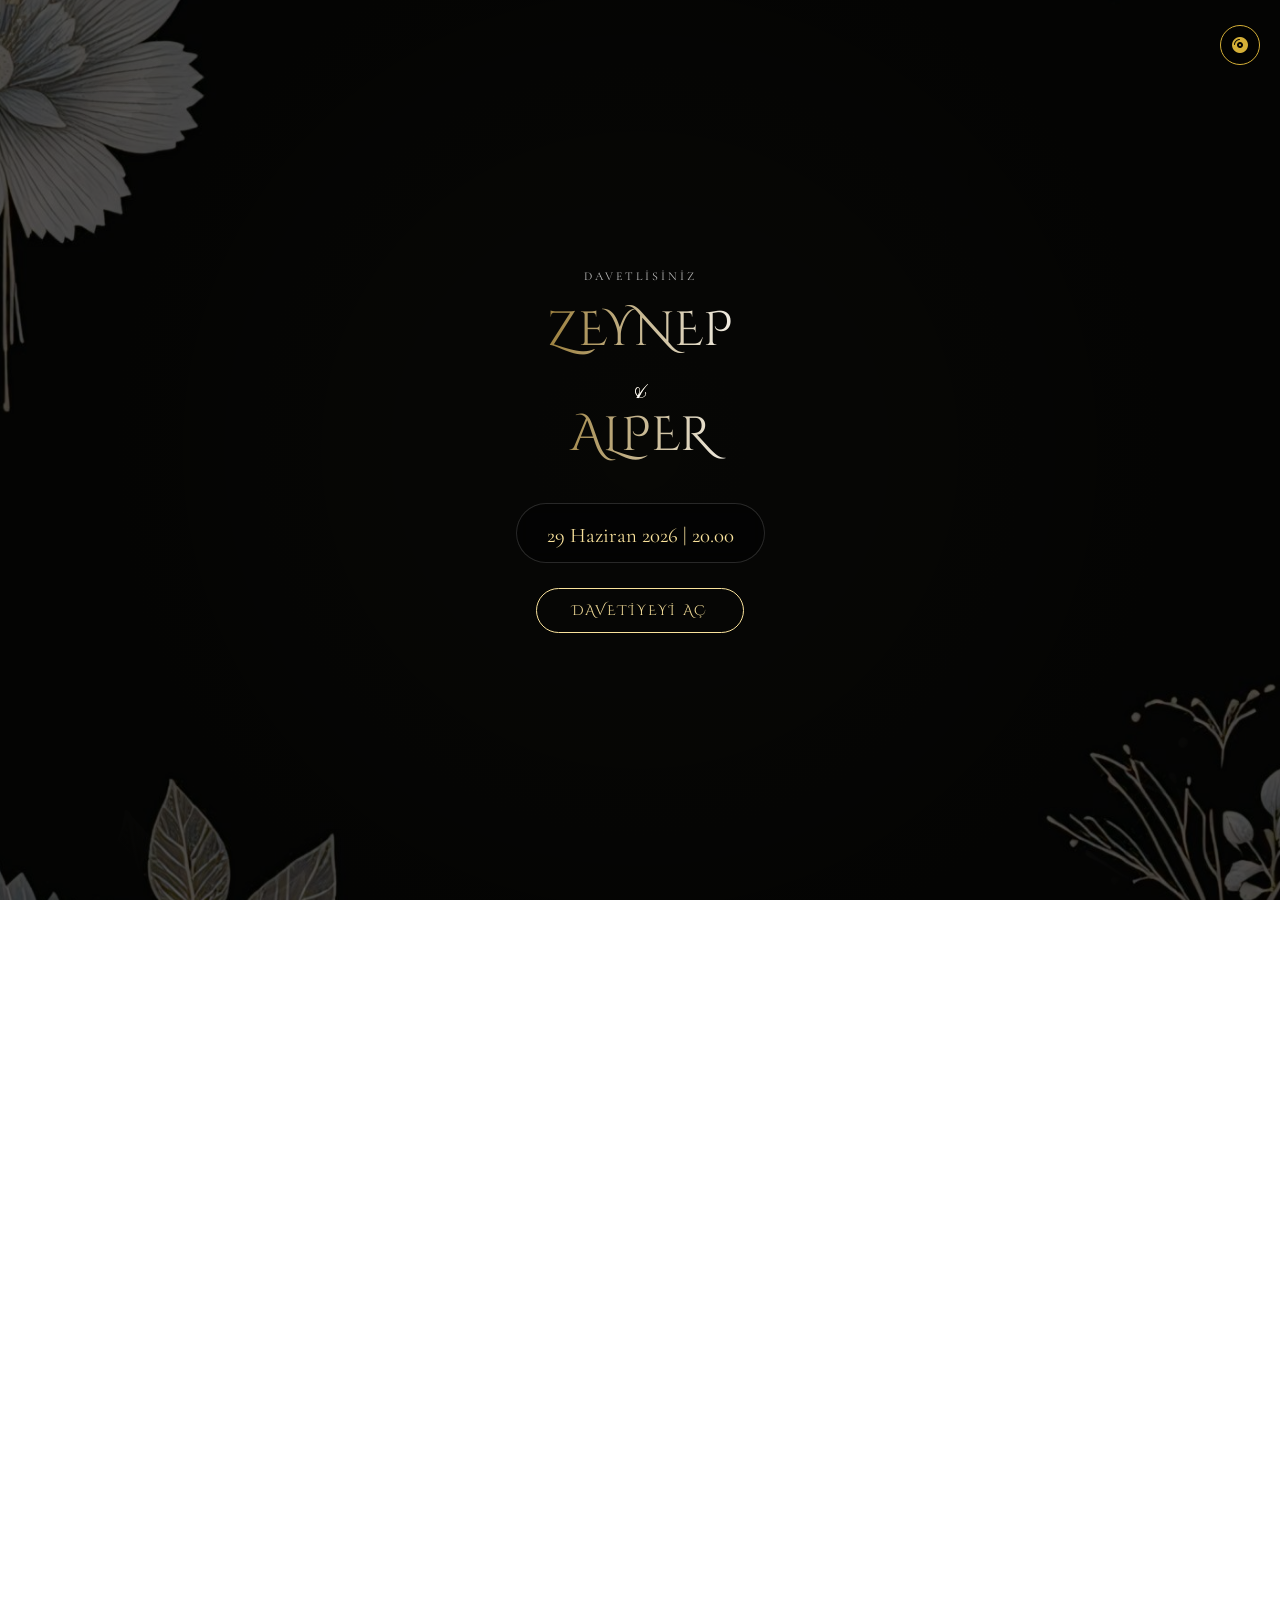
==== commit 41597202: "Update fmt.Println message from 'Hello' to 'Goodbye'" ====
--- a/index.html
+++ b/index.html
@@ -17,7 +17,6 @@
     <link rel="preconnect" href="https://fonts.googleapis.com">
     <link rel="preconnect" href="https://fonts.gstatic.com" crossorigin>
     <link href="https://fonts.googleapis.com/css2?family=Cinzel+Decorative:wght@400;700&family=Pinyon+Script&family=Cormorant+Garamond:ital,wght@0,300;0,400;0,600;1,400&display=swap" rel="stylesheet">
-    <link rel="stylesheet" href="https://cdnjs.cloudflare.com/ajax/libs/aos/2.3.4/aos.css">
     <link rel="stylesheet" href="./cdnjs.cloudflare.com/ajax/libs/font-awesome/6.4.0/css/all.min.css">
     <script src="./cdnjs.cloudflare.com/ajax/libs/gsap/3.12.2/gsap.min.js"></script>
     <script src="./cdnjs.cloudflare.com/ajax/libs/gsap/3.12.2/ScrollTrigger.min.js"></script>
@@ -346,16 +345,22 @@
     </main>
 
     <script src="./cdn.jsdelivr.net/npm/uikit@3.16.24/dist/js/uikit.min.js"></script>
-    <script src="https://cdnjs.cloudflare.com/ajax/libs/aos/2.3.4/aos.js"></script>
     <script>
         let lenis;
         let gallerySavedScroll = { x: 0, y: 0 };
 
         try {
             lenis = new Lenis({ duration: 1.2, easing: (t) => Math.min(1, 1.001 - Math.pow(2, -10 * t)) });
-            function raf(time) { lenis.raf(time); requestAnimationFrame(raf); }
-            requestAnimationFrame(raf);
+            
+            // Lenis ve GSAP ScrollTrigger senkronizasyonu
+            lenis.on('scroll', ScrollTrigger.update);
+            
+            gsap.ticker.add((time) => {
+                lenis.raf(time * 1000);
+            });
+            gsap.ticker.lagSmoothing(0);
         } catch (e) { console.log("Native scroll used"); }
+
 
         function lockPageScroll() {
             gallerySavedScroll.y = window.scrollY || window.pageYOffset || 0;
@@ -416,9 +421,13 @@
                     yPercent: -100,
                     duration: 1.5,
                     ease: "power4.inOut",
-                    onComplete: () => bgOpening.remove() 
+                    onComplete: () => {
+                        bgOpening.remove();
+                        ScrollTrigger.refresh(); // Kapak silindikten sonra tetikleyicileri güncelle
+                    }
                 }, "-=0.4");
             }
+
 
             tl.to("#main-content", { opacity: 1, pointerEvents: 'auto', duration: 1 }, "-=0.2");
             tl.to("#navbar", { y: 0, opacity: 1, duration: 0.8 });
@@ -486,7 +495,6 @@
                 });
             });
 
-            AOS.init({ once: true, duration: 900, easing: 'ease-out-cubic' });
 
             const animateElements = gsap.utils.toArray('.gs-anim, .gs-anim-left, .gs-anim-right');
             animateElements.forEach(el => {
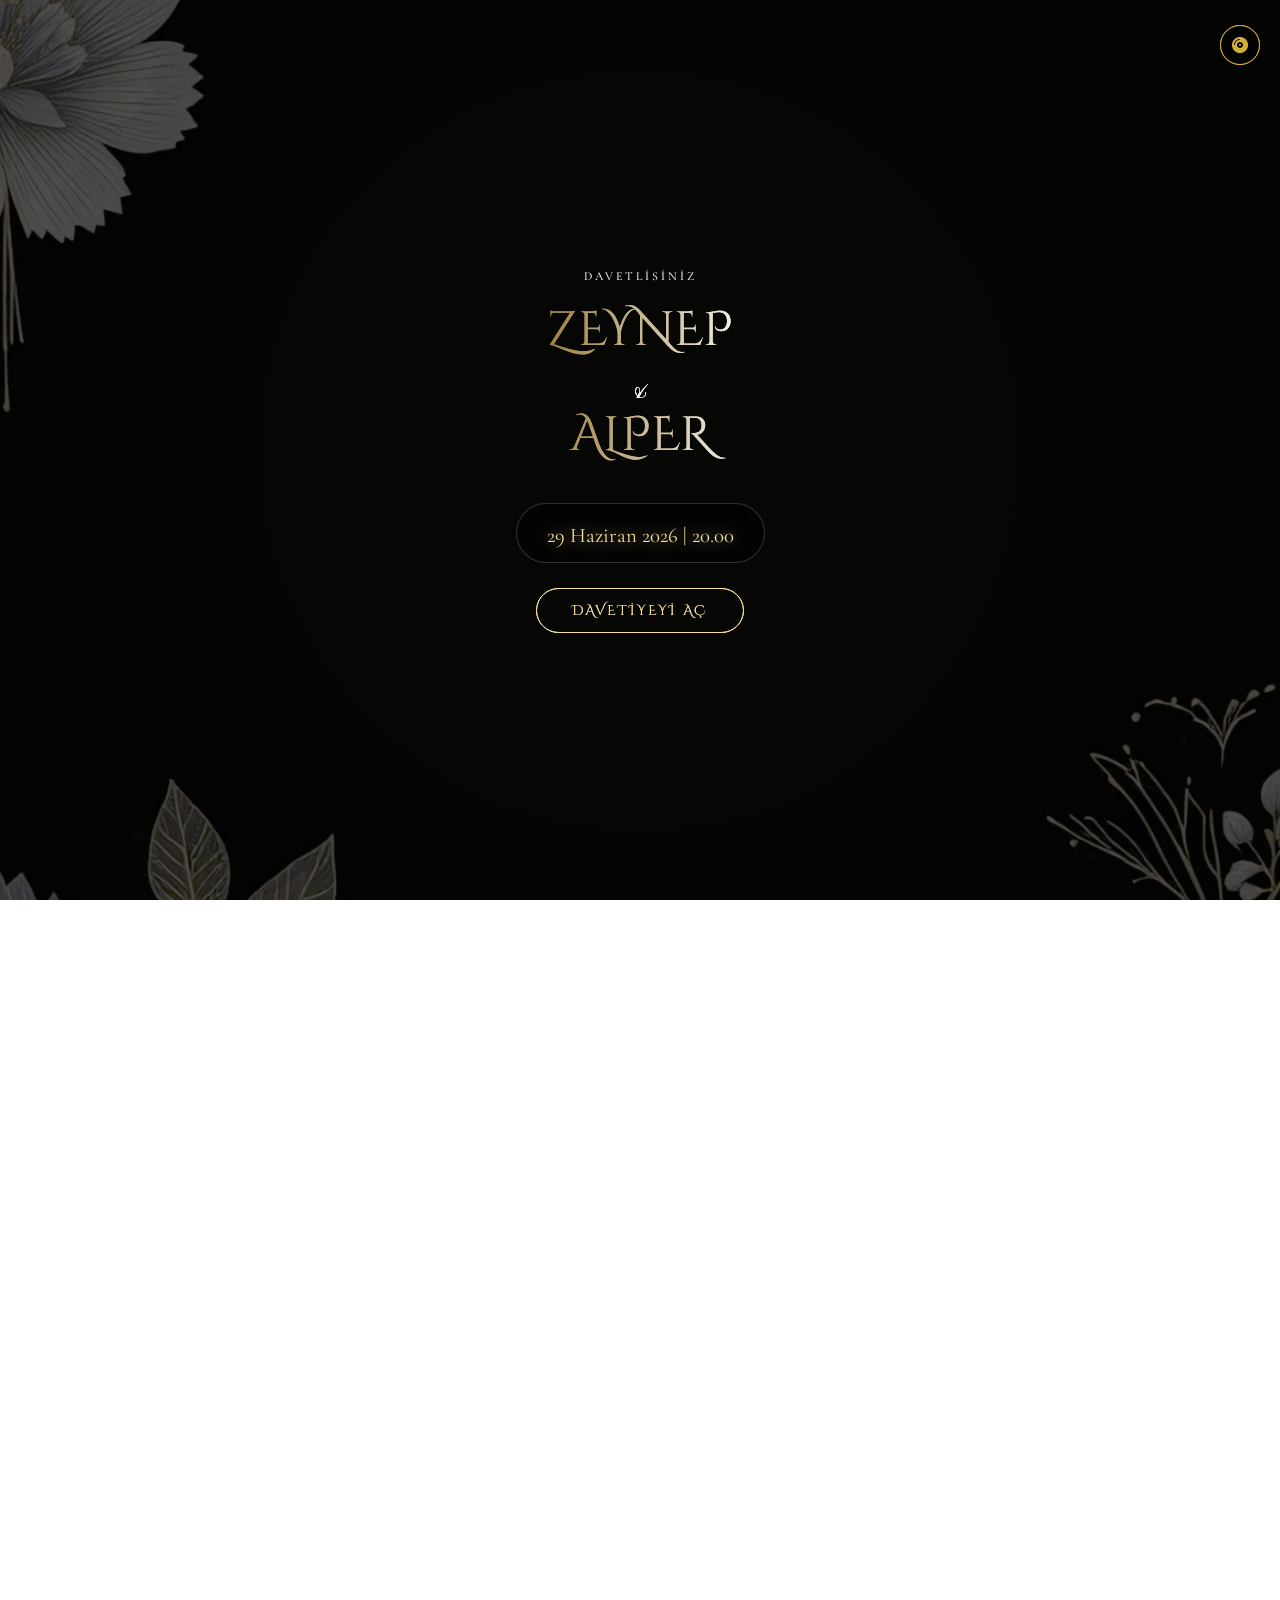
==== commit 118690cf: "Update index.html" ====
--- a/index.html
+++ b/index.html
@@ -17,6 +17,7 @@
     <link rel="preconnect" href="https://fonts.googleapis.com">
     <link rel="preconnect" href="https://fonts.gstatic.com" crossorigin>
     <link href="https://fonts.googleapis.com/css2?family=Cinzel+Decorative:wght@400;700&family=Pinyon+Script&family=Cormorant+Garamond:ital,wght@0,300;0,400;0,600;1,400&display=swap" rel="stylesheet">
+    <link rel="stylesheet" href="https://cdnjs.cloudflare.com/ajax/libs/aos/2.3.4/aos.css">
     <link rel="stylesheet" href="./cdnjs.cloudflare.com/ajax/libs/font-awesome/6.4.0/css/all.min.css">
     <script src="./cdnjs.cloudflare.com/ajax/libs/gsap/3.12.2/gsap.min.js"></script>
     <script src="./cdnjs.cloudflare.com/ajax/libs/gsap/3.12.2/ScrollTrigger.min.js"></script>
@@ -345,22 +346,16 @@
     </main>
 
     <script src="./cdn.jsdelivr.net/npm/uikit@3.16.24/dist/js/uikit.min.js"></script>
+    <script src="https://cdnjs.cloudflare.com/ajax/libs/aos/2.3.4/aos.js"></script>
     <script>
         let lenis;
         let gallerySavedScroll = { x: 0, y: 0 };
 
         try {
             lenis = new Lenis({ duration: 1.2, easing: (t) => Math.min(1, 1.001 - Math.pow(2, -10 * t)) });
-            
-            // Lenis ve GSAP ScrollTrigger senkronizasyonu
-            lenis.on('scroll', ScrollTrigger.update);
-            
-            gsap.ticker.add((time) => {
-                lenis.raf(time * 1000);
-            });
-            gsap.ticker.lagSmoothing(0);
+            function raf(time) { lenis.raf(time); requestAnimationFrame(raf); }
+            requestAnimationFrame(raf);
         } catch (e) { console.log("Native scroll used"); }
-
 
         function lockPageScroll() {
             gallerySavedScroll.y = window.scrollY || window.pageYOffset || 0;
@@ -421,13 +416,9 @@
                     yPercent: -100,
                     duration: 1.5,
                     ease: "power4.inOut",
-                    onComplete: () => {
-                        bgOpening.remove();
-                        ScrollTrigger.refresh(); // Kapak silindikten sonra tetikleyicileri güncelle
-                    }
+                    onComplete: () => bgOpening.remove() 
                 }, "-=0.4");
             }
-
 
             tl.to("#main-content", { opacity: 1, pointerEvents: 'auto', duration: 1 }, "-=0.2");
             tl.to("#navbar", { y: 0, opacity: 1, duration: 0.8 });
@@ -495,6 +486,7 @@
                 });
             });
 
+            AOS.init({ once: true, duration: 900, easing: 'ease-out-cubic' });
 
             const animateElements = gsap.utils.toArray('.gs-anim, .gs-anim-left, .gs-anim-right');
             animateElements.forEach(el => {
@@ -661,4 +653,631 @@
         });
     </script>
 </body>
+</html>        .bg-img { width: 100%; height: 100%; object-fit: cover; object-position: center; opacity: 0.35; transform: scale(1.05); }
+        .bg-customizable { width: 100% !important; height: 100% !important; object-fit: cover !important; object-position: center !important; }
+        #bg-opening { z-index: 800; background: #000; }
+        #bg-main { z-index: -5; }
+        .dark-overlay { position: absolute; inset: 0; background: radial-gradient(circle at center, rgba(0,0,0,0.2), #000000 85%); pointer-events: none; }
+        h1, h2, h3 { font-family: 'Cinzel Decorative', cursive; color: var(--gold-light); text-align: center; }
+        .font-script { font-family: 'Pinyon Script', cursive; color: var(--gold-mid); line-height: 1.2; }
+        .hero-title-name { font-size: clamp(2.8rem, 9vw, 5.5rem); line-height: 1.1; margin: 10px 0; }
+        .hero-subtitle { font-size: clamp(0.7rem, 3vw, 0.9rem); letter-spacing: 5px; text-transform: uppercase; color: #ccc; }
+        .hero-date { font-size: clamp(1rem, 4vw, 1.2rem); letter-spacing: 3px; color: rgba(255, 244, 194, 0.95); margin-top: 15px; }
+        .hero-quote { font-family: 'Pinyon Script'; font-size: 1.8rem; color: #aaa; margin-top: 20px; opacity: 0.9; }
+        .shimmer-gold { background: linear-gradient(to right, #8E6E22 0%, #fff 50%, #8E6E22 100%); background-size: 200% auto; -webkit-background-clip: text; color: transparent; animation: shine 4s linear infinite; }
+        @keyframes shine { to { background-position: 200% center; } }
+        .vertical-line { width: 1px; height: 60px; background: linear-gradient(to bottom, transparent, var(--gold-mid)); margin: 0 auto 20px; display: block; }
+        .mini-couple-grid { display: grid; grid-template-columns: 1fr 1fr; gap: 15px; max-width: 500px; margin: 0 auto; position: relative; }
+        .mini-card { background: rgba(30, 30, 30, 0.6); backdrop-filter: blur(10px); border: 1px solid rgba(255,255,255,0.1); border-radius: 100px 100px 10px 10px; padding: 8px; text-align: center; transition: transform 0.5s ease; }
+        .mini-frame { width: 100%; aspect-ratio: 9 / 13; border-radius: 90px 90px 5px 5px; overflow: hidden; position: relative; margin-bottom: 10px; border: 1px solid var(--gold-dark); }
+        .mini-img-wrapper { width: 100%; height: 120%; position: absolute; top: 0; left: 0; }
+        .mini-img-wrapper img { width: 100%; height: 100%; object-fit: cover; filter: sepia(10%); transition: 0.5s; }
+        .mini-name { font-family: 'Cinzel Decorative'; font-size: 1.1rem; color: var(--gold-light); margin: 5px 0 0 0; }
+        .mini-parent { font-family: 'Cormorant Garamond'; font-size: 0.75rem; color: #ccc; line-height: 1.2; margin-bottom: 10px; font-style: italic; }
+        .couple-divider { position: absolute; top: 40%; left: 50%; transform: translate(-50%, -50%); background: var(--gold-mid); color: #000; width: 30px; height: 30px; border-radius: 50%; display: flex; align-items: center; justify-content: center; font-family: 'Pinyon Script'; font-size: 1.2rem; z-index: 10; box-shadow: 0 0 15px rgba(212, 175, 55, 0.6); }
+        .mini-card:hover { transform: translateY(-5px); border-color: var(--gold-mid); }
+        .mini-card:hover img { filter: sepia(0%); }
+        .countdown-wrapper { display: flex; justify-content: center; gap: 15px; flex-wrap: wrap; margin-top: 20px; }
+        .cd-box { width: 70px; padding: 10px 0; background: rgba(255,255,255,0.03); border: 1px solid rgba(212, 175, 55, 0.3); border-radius: 10px; text-align: center; backdrop-filter: blur(5px); box-shadow: 0 5px 15px rgba(0,0,0,0.3); }
+        .cd-number { font-family: 'Cinzel Decorative'; font-size: 1.6rem; color: var(--gold-light); line-height: 1; margin-bottom: 5px; }
+        .cd-label { font-size: 0.6rem; text-transform: uppercase; letter-spacing: 1px; opacity: 0.7; }
+        .arabic-calligraphy { max-width: 85%; width: 320px; height: auto; display: block; margin: 0 auto 25px; filter: invert(73%) sepia(64%) saturate(594%) hue-rotate(3deg) brightness(94%) contrast(91%); opacity: 0.95; }
+        #opening-content { position: fixed; inset: 0; z-index: 801; display: flex; flex-direction: column; justify-content: center; align-items: center; height: 100dvh; text-align: center; }
+        .btn-open { background: transparent; border: 1px solid var(--gold-light); color: var(--gold-light); padding: 12px 35px; border-radius: 50px; font-size: 0.9rem; font-family: 'Cinzel Decorative'; letter-spacing: 2px; text-transform: uppercase; margin-top: 25px; transition: 0.3s; cursor: pointer; }
+        .btn-open:hover { background: var(--gold-light); color: #000; }
+        .upload-form { width: 100%; display: flex; flex-direction: column; gap: 15px; text-align: left; }
+        .upload-input-wrapper { display: grid; grid-template-columns: 1fr auto; gap: 10px; align-items: center; }
+        .upload-input-wrapper input[type="file"] { display: none; }
+        .upload-file-label { width: 100%; display: inline-flex; align-items: center; justify-content: center; gap: 8px; background: rgba(255,255,255,0.08); color: #fff; border-radius: 30px; border: 1px solid rgba(212,175,55,0.3); padding: 12px 20px; cursor: pointer; font-size: 0.95rem; }
+        .upload-file-name { color: #ccc; font-size: 0.9rem; overflow: hidden; text-overflow: ellipsis; white-space: nowrap; }
+        .upload-submit { width: 100%; display: inline-flex; align-items: center; justify-content: center; background: var(--gold-gradient); color: #000; border-radius: 30px; padding: 12px 25px; font-weight: bold; border: none; box-shadow: 0 5px 15px rgba(212, 175, 55, 0.4); transition: transform 0.3s; cursor: pointer; }
+        .upload-submit:disabled { opacity: 0.6; cursor: not-allowed; }
+        .upload-status { font-size: 0.85rem; color: #ddd; min-height: 1.2em; margin-bottom: 0; }
+        .upload-status.success { color: #c9f7a6; }
+        .upload-status.error { color: #f7a6a6; }
+        .nav-bar { position: fixed; bottom: 25px; left: 50%; transform: translateX(-50%) translateY(100px); display: flex; gap: 5px; padding: 6px; background: rgba(10, 10, 10, 0.9); backdrop-filter: blur(15px); border: 1px solid rgba(212, 175, 55, 0.3); border-radius: 50px; z-index: 4000; opacity: 0; transition: 0.8s; box-shadow: 0 10px 30px rgba(0,0,0,0.5); }
+        .nav-bar.visible { transform: translateX(-50%) translateY(0); opacity: 1; }
+        .nav-item { width: 42px; height: 42px; border-radius: 50%; display: flex; align-items: center; justify-content: center; color: #888; font-size: 1rem; transition: 0.4s; text-decoration: none; }
+        .nav-item.active { color: #000; background: var(--gold-gradient); box-shadow: 0 0 10px rgba(212, 175, 55, 0.6); }
+        .glass-box { background: var(--glass-bg); backdrop-filter: blur(20px); border: var(--glass-border); padding: 25px; border-radius: 15px; box-shadow: 0 15px 35px rgba(0,0,0,0.4); width: 100%; max-width: 450px; margin: 0 auto; }
+        .music-disc { position: fixed; top: 25px; right: 20px; width: 40px; height: 40px; z-index: 5000; border-radius: 50%; border: 1px solid var(--gold-mid); background: rgba(0,0,0,0.5); display: flex; align-items: center; justify-content: center; color: var(--gold-mid); cursor: pointer; animation: spin 8s linear infinite paused; }
+        .music-disc.playing { animation-play-state: running; background: rgba(212, 175, 55, 0.1); }
+        @keyframes spin { 100% { transform: rotate(360deg); } }
+        .gallery-grid { display: grid; grid-template-columns: repeat(2, 1fr); gap: 15px; max-width: 600px; margin: 0 auto; }
+        .gs-anim, .gs-anim-left, .gs-anim-right { opacity: 0; visibility: hidden; }
+        .gs-anim { transform: translateY(30px); }
+        .gs-anim-left { transform: translateX(-30px); }
+        .gs-anim-right { transform: translateX(30px); }
+        .gallery-item { position: relative; overflow: hidden; border-radius: 15px; aspect-ratio: 1; }
+        body.no-scroll { overflow: hidden !important; height: 100vh !important; position: fixed !important; inset: 0; width: 100%; }
+        .gallery-frame { width: 100%; height: 100%; position: relative; overflow: hidden; border: 2px solid rgba(212, 175, 55, 0.2); border-radius: 15px; background: rgba(20, 20, 20, 0.5); backdrop-filter: blur(5px); }
+        .gallery-frame a { display: block; width: 100%; height: 100%; color: inherit; text-decoration: none; position: relative; }
+        .gallery-frame img { width: 100%; height: 100%; object-fit: cover; display: block; transition: transform 0.6s cubic-bezier(0.25, 0.46, 0.45, 0.94), filter 0.6s ease; filter: grayscale(20%) brightness(0.9); }
+        .gallery-overlay { position: absolute; inset: 0; background: linear-gradient(135deg, rgba(212, 175, 55, 0.8), rgba(142, 110, 34, 0.8)); display: flex; align-items: center; justify-content: center; opacity: 0; transition: opacity 0.5s ease; pointer-events: none; cursor: zoom-in; }
+        .gallery-overlay i { font-size: 2rem; color: #fff; transform: scale(0); transition: transform 0.4s cubic-bezier(0.68, -0.55, 0.265, 1.55); }
+        .gallery-modal { position: fixed; inset: 0; z-index: 5001; display: none; align-items: center; justify-content: center; background: rgba(0,0,0,0.85); backdrop-filter: blur(4px); padding: 30px; }
+        .gallery-modal.active { display: flex; }
+        .gallery-modal-content { max-width: 90vw; max-height: 90vh; width: auto; height: auto; position: relative; }
+        .gallery-modal-content img { max-width: 100%; max-height: 85vh; width: auto; height: auto; object-fit: contain; display: block; border-radius: 20px; box-shadow: 0 30px 80px rgba(0,0,0,0.7); }
+        .gallery-modal-close { position: absolute; top: -12px; right: -12px; width: 40px; height: 40px; border-radius: 50%; border: 1px solid rgba(255,255,255,0.3); background: rgba(0,0,0,0.6); display: flex; align-items: center; justify-content: center; color: #fff; cursor: pointer; }
+        .gallery-modal-close:hover { background: rgba(212,175,55,0.9); color: #000; }
+        html.uk-lightbox-page,
+        body.uk-lightbox-page {
+            scroll-behavior: auto !important;
+        }
+        .gallery-item:hover .gallery-frame { border-color: var(--gold-mid); }
+        .gallery-item:hover .gallery-frame img { transform: scale(1.15); filter: grayscale(0%) brightness(1); }
+        .gallery-item:hover .gallery-overlay { opacity: 1; }
+        .gallery-item:hover .gallery-overlay i { transform: scale(1); }
+        @media (max-width: 640px) { .gallery-grid { gap: 10px; } }
+        .footer-hajat { background: linear-gradient(180deg, transparent, rgba(0,0,0,0.8)); padding: 60px 20px 40px; text-align: center; position: relative; }
+        .footer-divider { width: 80px; height: 2px; background: var(--gold-gradient); margin: 0 auto 30px; opacity: 0.8; }
+        .footer-names { font-family: 'Pinyon Script', cursive; font-size: clamp(2rem, 6vw, 3.5rem); color: var(--gold-light); margin: 20px 0; line-height: 1.2; }
+        .footer-subtitle { font-family: 'Cormorant Garamond', serif; font-size: 0.9rem; letter-spacing: 3px; text-transform: uppercase; opacity: 0.7; margin: 10px 0; }
+        .footer-family { font-family: 'Cormorant Garamond', serif; font-size: 1rem; line-height: 1.8; color: #ccc; margin: 25px 0; max-width: 500px; margin-left: auto; margin-right: auto; }
+        .footer-family strong { color: var(--gold-light); font-weight: 600; }
+        .footer-ornament { font-size: 1.5rem; color: var(--gold-mid); margin: 20px 0; opacity: 0.6; }
+        .uk-section { padding-top: 60px; padding-bottom: 60px; }
+        .spacer-100 { height: 80px; }
+        
+        #bg-opening .bg-img { opacity: 0.45; transform: scale(1.15); }
+        #bg-main .bg-img { opacity: 0.32; transform: scale(1.05); }
+    </style>
+</head>
+<body>
+    <!-- Removed obfuscated inline decoder/injector script to prevent hidden reinsertion of old names/dates -->
+
+    <audio id="bgMusic" loop="" src="public/music/elif.mp3"></audio>
+    <div class="music-disc" id="musicBtn"><i class="fas fa-compact-disc"></i></div>
+
+    <div id="bg-opening" class="bg-layer">
+        <div class="dark-overlay" style="background: rgba(0,0,0,0.3);"></div>
+        <img src="public/images/bg.jpg" class="bg-img bg-customizable" id="img-opening">
+    </div>
+
+    <div id="opening-content">
+        <div class="uk-container">
+            <p class="uk-text-uppercase" style="letter-spacing: 3px; font-size: 0.75rem; opacity: 0.8;">DAVETLİSİNİZ</p>
+            <h1 class="shimmer-gold hero-title-name" style="font-size: 3rem;">ZEYNEP<br><span class="font-script" style="font-size: 0.6em; color: #fff;">&amp;</span><br>ALPER</h1>
+            <div style="margin-top: 30px; border: 1px solid rgba(255,255,255,0.15); padding: 12px 30px; display: inline-block; border-radius: 50px; background: rgba(0,0,0,0.4); backdrop-filter: blur(8px);">
+                <p class="uk-margin-remove uk-text-small" style="font-size: 0.8rem;"></p>
+                <h3 id="guestName" class="uk-margin-remove uk-text-capitalize" style="font-family:'Cormorant Garamond'; font-size: 1.3rem; color: var(--gold-light); margin-top: 5px !important;">29 Haziran 2026 | 20.00</h3>
+            </div>
+            <div><button class="btn-open" onclick="openInvitation()">Davetiyeyi Aç</button></div>
+        </div>
+    </div>
+
+    <div id="bg-main" class="bg-layer">
+        <div class="dark-overlay"></div>
+        <img src="public/images/bg.jpg" class="bg-img bg-customizable" id="img-main">
+    </div>
+
+    <nav class="nav-bar" id="navbar">
+        <a href="#home" class="nav-item active" data-target="home"><i class="fas fa-home"></i></a>
+        <a href="#event" class="nav-item" data-target="event"><i class="fas fa-heart"></i></a>
+        <a href="#gallery" class="nav-item" data-target="gallery"><i class="fas fa-calendar-alt"></i></a>
+        <a href="#rsvp" class="nav-item" data-target="rsvp"><i class="fas fa-envelope"></i></a>
+    </nav>
+
+    <main id="main-content" style="opacity: 0; pointer-events: none;">
+        <section id="home" class="full-screen uk-flex uk-flex-middle uk-flex-center uk-text-center">
+            <div class="uk-container">
+                <div class="gs-anim"><span class="vertical-line"></span></div>
+                <p class="hero-subtitle gs-anim">Düğün Merasimi</p>
+                <h1 class="hero-title-name shimmer-gold gs-anim">ZEYNEP <span class="font-script" style="font-size: 0.5em; color: #fff; vertical-align: middle;">&amp;</span> ALPER</h1>
+                <div class="gs-anim" style="margin: 20px 0;"><div style="width: 80px; height: 1px; background: var(--gold-mid); margin: 0 auto; opacity: 0.6;"></div></div>
+                <p class="hero-date gs-anim">PAZARTESİ, 29 . 06 . 2026</p>
+                <p class="hero-quote gs-anim" style="color: var(--gold-light); opacity: 1; font-size: 2.2rem; text-shadow: 2px 2px 8px rgba(0,0,0,0.9); line-height: 1.3;">Bir ömür sürecek hikayemizin başlangıcına sizleri de yanımızda görmekten mutluluk duyarız.</p>
+                <div class="gs-anim" style="margin-top: 50px; opacity: 0.6;">
+                    <p style="font-size: 0.6rem; letter-spacing: 2px; margin-bottom: 5px;">AŞAĞI KAYDIR</p>
+                    <i class="fas fa-chevron-down fa-bounce" style="color: var(--gold-light);"></i>
+                </div>
+            </div>
+        </section>
+
+      
+        <section id="couple" class="uk-section">
+            <div class="uk-container">
+                <h2 class="text-title gs-anim uk-text-center" style="margin-bottom: 30px;">Gelin &amp; Damat</h2>
+                <div class="mini-couple-grid">
+                    <div class="couple-divider">&amp;</div>
+                    <div class="mini-card gs-anim-left">
+                        <div class="mini-frame">
+                            <div class="mini-img-wrapper"><img src="public/images/cewe.jpg"></div>
+                        </div>
+                        <h3 class="mini-name">Zeynep Tekin</h3>
+                     
+                    </div>
+                    <div class="mini-card gs-anim-right">
+                        <div class="mini-frame">
+                            <div class="mini-img-wrapper"><img src="public/images/cowo.jpg"></div>
+                        </div>
+                        <h3 class="mini-name">Alper Kılıç</h3>
+                        
+                    </div>
+                </div>
+            </div>
+        </section>
+
+        <section class="uk-section uk-padding-remove-top">
+            <div class="uk-container uk-container-small uk-text-center">
+                <h3 class="text-title gs-anim" style="font-size: 1.5rem; margin-bottom: 15px;">Büyük Güne Kalan</h3>
+                <div class="countdown-wrapper gs-anim">
+                    <div class="cd-box"><div class="cd-number" id="cd-days">74</div><div class="cd-label">GÜN</div></div>
+                    <div class="cd-box"><div class="cd-number" id="cd-hours">10</div><div class="cd-label">SAAT</div></div>
+                    <div class="cd-box"><div class="cd-number" id="cd-minutes">59</div><div class="cd-label">DK</div></div>
+                    <div class="cd-box"><div class="cd-number" id="cd-seconds">45</div><div class="cd-label">SN</div></div>
+                </div>
+            </div>
+        </section>
+
+       <section id="event" class="uk-section">
+            <div class="uk-container uk-container-small uk-text-center">
+                <h2 class="text-title gs-anim" style="margin-bottom: 30px;">Detaylar</h2>
+                <div class="glass-box gs-anim" style="padding: 30px 20px;">
+                    <div class="uk-grid-divider uk-child-width-1-1 uk-child-width-1-1@s uk-grid" uk-grid="" style="border-color: rgba(212, 175, 55, 0.3);">
+                        
+             
+                        
+                        <div>
+                            <i class="fas fa-glass-cheers" style="font-size: 1.5rem; color: var(--gold-mid); margin-bottom: 15px;"></i>
+                            <h3 class="uk-margin-remove" style="font-family: 'Cinzel Decorative'; font-size: 1.4rem; color: var(--gold-light);">Düğün</h3>
+                            <div style="margin: 10px 0;">
+                                <span style="font-size: 0.9rem; letter-spacing: 2px; opacity: 0.8;">29.06.2026</span><br>
+                                <span class="font-script" style="font-size: 2.5rem; line-height: 1;">20:00</span><br>
+                                <span style="font-size: 0.7rem; opacity: 0.6;">PAZARTESİ</span>
+                            </div>
+                            <p class="uk-text-small" style="margin-top: 10px; line-height: 1.6;">
+                                <strong>BİZİM BAHÇE DÜĞÜN SALONU</strong><br>
+                                <span style="opacity: 0.7;">Dokuz Eylül Mah. Akçay Cd. No:235 Gaziemir/Izmir</span>
+                            </p>
+                            <div style="margin-top: 15px;">
+                                <a href="https://maps.app.goo.gl/MGU47AGV2CgSneiT7?g_st=ac" target="_blank" class="uk-button uk-button-small" style="background: var(--gold-gradient); color: #000; border-radius: 30px; padding: 0 25px; font-weight: bold; border: none; box-shadow: 0 5px 15px rgba(212, 175, 55, 0.4); transition: transform 0.3s;">
+                                    <i class="fas fa-map-marker-alt" style="margin-right: 5px;"></i> Konum Gör
+                                </a>
+                            </div>
+                        </div>
+
+                    </div>
+                </div>
+            </div>
+        </section>
+
+        <section id="gallery" class="uk-section">
+            <div class="uk-container">
+                <h2 class="text-title gs-anim uk-text-center" style="margin-bottom: 40px;">Hatıralarımız</h2>
+                <div class="gallery-grid">
+                    <div class="gallery-item gs-gallery">
+                        <div class="gallery-frame">
+                            <a href="public/images/1.jpg">
+                                <img src="public/images/1.jpg" alt="Fotoğraf 1">
+                                <div class="gallery-overlay"><i class="fas fa-search-plus"></i></div>
+                            </a>
+                        </div>
+                    </div>
+                    <div class="gallery-item gs-gallery">
+                        <div class="gallery-frame">
+                            <a href="public/images/2.jpg">
+                                <img src="public/images/2.jpg" alt="Fotoğraf 2">
+                                <div class="gallery-overlay"><i class="fas fa-search-plus"></i></div>
+                            </a>
+                        </div>
+                    </div>
+                    <div class="gallery-item gs-gallery">
+                        <div class="gallery-frame">
+                            <a href="public/images/3.jpg">
+                                <img src="public/images/3.jpg" alt="Fotoğraf 3">
+                                <div class="gallery-overlay"><i class="fas fa-search-plus"></i></div>
+                            </a>
+                        </div>
+                    </div>
+                    <div class="gallery-item gs-gallery">
+                        <div class="gallery-frame">
+                            <a href="public/images/4.jpg">
+                                <img src="public/images/4.jpg" alt="Fotoğraf 4">
+                                <div class="gallery-overlay"><i class="fas fa-search-plus"></i></div>
+                            </a>
+                        </div>
+                    </div>
+                </div>
+            </div>
+        </section>
+
+       <section id="rsvp" class="uk-section">
+            <div class="uk-container uk-container-small">
+                
+                <div class="uk-grid-match uk-child-width-1-1 uk-child-width-1-1@s uk-grid" uk-grid="">
+         
+                    <div>
+                        <div class="glass-box gs-anim uk-text-center" style="padding: 30px 20px; display: flex; flex-direction: column; justify-content: space-between; height: 100%;">
+                            <div>
+                                <i class="fas fa-camera-retro" style="font-size: 2rem; color: var(--gold-mid); margin-bottom: 15px;"></i>
+                                <h3 style="font-family: 'Cinzel Decorative'; font-size: 1.4rem; color: var(--gold-light); margin-bottom: 10px;">Dijital Anı Defteri</h3>
+                                <p class="uk-text-small" style="color: #ccc; line-height: 1.6; margin-bottom: 25px;">
+                                    Nişanda, kınada ve düğünde çektiğiniz fotoğrafları isminizle ve mesajınızla Dijital Anıya yükleyebilirsiniz.
+                                </p>
+                            </div>
+                            <form id="memoryUploadForm" class="upload-form">
+                                <div class="upload-input-wrapper">
+                                    <label for="memoryPhoto" class="upload-file-label">
+                                        <i class="fas fa-cloud-upload-alt"></i>
+                                        Fotoğraf Seç
+                                        <input id="memoryPhoto" name="memoryPhoto" type="file" accept="image/*" multiple required>
+                                    </label>
+                                    <span id="memoryPhotoName" class="upload-file-name">Dosya seçin</span>
+                                </div>
+                                <button id="memoryUploadSubmit" type="submit" class="upload-submit">Fotoğrafı Gönder</button>
+                                <p id="memoryUploadMessage" class="upload-status" aria-live="polite"></p>
+                            </form>
+                        </div>
+                    </div>
+
+                </div>
+
+            </div>
+        </section>
+
+        <footer class="footer-hajat">
+            <div class="uk-container uk-container-small">
+                <div class="footer-ornament">❖</div>
+                <p class="footer-subtitle">Sizleri de Aramızda Görmekten Onur Duyarız</p>
+                <div class="footer-divider"></div>
+                <h2 class="footer-names">Zeynep &amp; Alper</h2>
+                <div class="footer-family">
+                    <p style="margin-bottom: 20px;">Bu mutlu günümüzde yanımızda olacak tüm dostlarımıza şimdiden teşekkür ederiz.</p>
+                    <p style="font-style: italic; font-size: 0.95rem; opacity: 0.8;">Sevgi ve Saygılarımızla...</p>
+                </div>
+                <div style="margin-top: 40px; padding-top: 30px; border-top: 1px solid rgba(212, 175, 55, 0.2); opacity: 0.4;">
+                    <p style="font-size: 0.7rem; letter-spacing: 2px;">Zeynep &amp; Alper</p>
+                    <p style="font-size: 0.65rem; margin-top: 5px;">29 HAZİRAN 2026</p>
+                </div>
+            </div>
+            <div class="spacer-100"></div>
+        </footer>
+
+        <div class="gallery-modal" id="galleryModal" aria-hidden="true">
+            <div class="gallery-modal-content">
+                <img src="" alt="Büyük galeri görüntüsü" id="galleryModalImage">
+                <button class="gallery-modal-close" id="galleryModalClose" type="button" aria-label="Kapat">×</button>
+            </div>
+        </div>
+    </main>
+
+    <script src="./cdn.jsdelivr.net/npm/uikit@3.16.24/dist/js/uikit.min.js"></script>
+    <script>
+        let lenis;
+        let gallerySavedScroll = { x: 0, y: 0 };
+
+        try {
+            lenis = new Lenis({ duration: 1.2, easing: (t) => Math.min(1, 1.001 - Math.pow(2, -10 * t)) });
+            
+            // Lenis ve GSAP ScrollTrigger senkronizasyonu
+            lenis.on('scroll', ScrollTrigger.update);
+            
+            gsap.ticker.add((time) => {
+                lenis.raf(time * 1000);
+            });
+            gsap.ticker.lagSmoothing(0);
+        } catch (e) { console.log("Native scroll used"); }
+
+
+        function lockPageScroll() {
+            gallerySavedScroll.y = window.scrollY || window.pageYOffset || 0;
+            gallerySavedScroll.x = window.scrollX || window.pageXOffset || 0;
+            document.body.style.position = 'fixed';
+            document.body.style.top = `-${gallerySavedScroll.y}px`;
+            document.body.style.left = '0';
+            document.body.style.width = '100%';
+            document.body.classList.add('no-scroll');
+            if (lenis && typeof lenis.stop === 'function') lenis.stop();
+        }
+
+        function unlockPageScroll() {
+            document.body.classList.remove('no-scroll');
+            document.body.style.position = '';
+            document.body.style.top = '';
+            document.body.style.left = '';
+            document.body.style.width = '';
+            if (lenis && typeof lenis.start === 'function') lenis.start();
+            window.scrollTo({ top: gallerySavedScroll.y, left: gallerySavedScroll.x, behavior: 'auto' });
+        }
+
+        gsap.registerPlugin(ScrollTrigger);
+
+        let invitationOpened = false;
+
+        function openInvitation() {
+            if (invitationOpened) return; 
+            invitationOpened = true;
+
+            const openingContent = document.querySelector("#opening-content");
+            const bgOpening = document.querySelector("#bg-opening");
+            const mainContent = document.querySelector("#main-content");
+            const navbar = document.querySelector("#navbar");
+
+            const tl = gsap.timeline();
+
+            const audio = document.getElementById('bgMusic');
+            audio?.play()
+              .then(() => document.getElementById('musicBtn')?.classList.add('playing'))
+              .catch(() => {});
+
+            if (openingContent) {
+                tl.to("#opening-content", {
+                    y: -50,
+                    opacity: 0,
+                    duration: 0.8,
+                    ease: "power2.in",
+                    onComplete: () => {
+                        const el = document.getElementById("opening-content");
+                        if (el) { el.style.pointerEvents = "none"; el.style.display = "none"; }
+                    }
+                });
+            }
+
+            if (bgOpening) {
+                tl.to(bgOpening, {
+                    yPercent: -100,
+                    duration: 1.5,
+                    ease: "power4.inOut",
+                    onComplete: () => {
+                        bgOpening.remove();
+                        ScrollTrigger.refresh(); // Kapak silindikten sonra tetikleyicileri güncelle
+                    }
+                }, "-=0.4");
+            }
+
+
+            tl.to("#main-content", { opacity: 1, pointerEvents: 'auto', duration: 1 }, "-=0.2");
+            tl.to("#navbar", { y: 0, opacity: 1, duration: 0.8 });
+        }
+
+        document.addEventListener('DOMContentLoaded', () => {
+            document.getElementById('musicBtn')?.addEventListener('click', () => {
+                const audio = document.getElementById('bgMusic');
+                if (!audio) return;
+                if (audio.paused) { audio.play().catch(()=>{}); document.getElementById('musicBtn')?.classList.add('playing'); }
+                else { audio.pause(); document.getElementById('musicBtn')?.classList.remove('playing'); }
+            });
+
+            // countdown
+            const target = new Date("Jun 29, 2026 20:00:00");
+            function updateCountdown() {
+                const now = new Date();
+                const diff = target - now;
+                if (diff <= 0) return;
+                const days = Math.floor(diff / (1000*60*60*24));
+                const hours = Math.floor((diff / (1000*60*60)) % 24);
+                const minutes = Math.floor((diff / (1000*60)) % 60);
+                const seconds = Math.floor((diff / 1000) % 60);
+                document.getElementById('cd-days').textContent = days;
+                document.getElementById('cd-hours').textContent = hours;
+                document.getElementById('cd-minutes').textContent = minutes;
+                document.getElementById('cd-seconds').textContent = seconds;
+            }
+            setInterval(updateCountdown, 1000);
+            updateCountdown();
+
+            const navItems = document.querySelectorAll('.nav-item[data-target]');
+            const sectionIds = ['home', 'event', 'gallery', 'rsvp'];
+            const sectionMap = sectionIds.reduce((map, id) => {
+                const el = document.getElementById(id);
+                if (el) map[id] = el;
+                return map;
+            }, {});
+
+            function setActiveNav(targetId) {
+                navItems.forEach(item => {
+                    item.classList.toggle('active', item.dataset.target === targetId);
+                });
+            }
+
+            navItems.forEach(item => {
+                item.addEventListener('click', event => {
+                    event.preventDefault();
+                    const targetId = item.dataset.target;
+                    const targetSection = sectionMap[targetId];
+                    if (!targetSection) return;
+                    window.scrollTo({ top: targetSection.offsetTop - 20, behavior: 'smooth' });
+                });
+            });
+
+            sectionIds.forEach(id => {
+                const section = sectionMap[id];
+                if (!section) return;
+                ScrollTrigger.create({
+                    trigger: section,
+                    start: 'top center',
+                    end: 'bottom center',
+                    onEnter: () => setActiveNav(id),
+                    onEnterBack: () => setActiveNav(id)
+                });
+            });
+
+
+            const animateElements = gsap.utils.toArray('.gs-anim, .gs-anim-left, .gs-anim-right');
+            animateElements.forEach(el => {
+                const vars = { opacity: 1, visibility: 'visible', duration: 1, ease: 'power3.out' };
+                if (el.classList.contains('gs-anim-left')) vars.x = 0;
+                else if (el.classList.contains('gs-anim-right')) vars.x = 0;
+                else vars.y = 0;
+                gsap.fromTo(el, { opacity: 0, x: el.classList.contains('gs-anim-left') ? -30 : el.classList.contains('gs-anim-right') ? 30 : 0, y: el.classList.contains('gs-anim') ? 30 : 0 }, Object.assign(vars, {
+                    scrollTrigger: { trigger: el, start: 'top 85%', toggleActions: 'play none none none' }
+                }));
+            });
+
+            // Ensure gallery items are visible and lightbox-enabled
+            (function normalizeGallery() {
+                const gallery = document.querySelector('.gallery-grid');
+                if (!gallery) return;
+
+                function normalize() {
+                    gallery.querySelectorAll('.gallery-item').forEach(item => {
+                        item.style.opacity = '';
+                        item.style.transform = '';
+                        const frame = item.querySelector('.gallery-frame') || item;
+                        const img = frame.querySelector('img');
+                        if (img && img.parentElement.tagName.toLowerCase() !== 'a') {
+                            const a = document.createElement('a');
+                            a.setAttribute('href', img.getAttribute('src') || '');
+                            a.appendChild(img.cloneNode(true));
+                            while (frame.firstChild) frame.removeChild(frame.firstChild);
+                            frame.appendChild(a);
+                            const overlay = document.createElement('div');
+                            overlay.className = 'gallery-overlay';
+                            overlay.innerHTML = '<i class="fas fa-search-plus"></i>';
+                            frame.appendChild(overlay);
+                        }
+                    });
+                }
+
+                normalize();
+                const mo = new MutationObserver(() => setTimeout(() => { if (gallery.querySelectorAll('img').length === 0) normalize(); }, 100));
+                mo.observe(gallery, { childList: true, subtree: true });
+            })();
+
+            const galleryModal = document.getElementById('galleryModal');
+            const galleryModalImage = document.getElementById('galleryModalImage');
+            const galleryModalClose = document.getElementById('galleryModalClose');
+
+            function openGalleryModal(src) {
+                if (!galleryModal || !galleryModalImage) return;
+                galleryModalImage.src = src;
+                lockPageScroll();
+                galleryModal.classList.add('active');
+                galleryModal.setAttribute('aria-hidden', 'false');
+            }
+
+            function closeGalleryModal(event) {
+                if (event) event.preventDefault();
+                if (!galleryModal || !galleryModalImage) return;
+                galleryModal.classList.remove('active');
+                galleryModal.setAttribute('aria-hidden', 'true');
+                galleryModalImage.src = '';
+                unlockPageScroll();
+            }
+
+            galleryModalClose?.addEventListener('click', event => closeGalleryModal(event));
+            galleryModal?.addEventListener('click', event => {
+                if (event.target === galleryModal) closeGalleryModal(event);
+            });
+            document.addEventListener('keydown', event => {
+                if (event.key === 'Escape') closeGalleryModal();
+            });
+
+            const uploadForm = document.getElementById('memoryUploadForm');
+            const uploadInput = document.getElementById('memoryPhoto');
+            const uploadName = document.getElementById('memoryPhotoName');
+            const uploadSubmit = document.getElementById('memoryUploadSubmit');
+            const uploadMessage = document.getElementById('memoryUploadMessage');
+            const uploadUrl = 'https://script.google.com/macros/s/AKfycbysQX1fWvhlgJXZLXDcn-ogE7hX_E1qRm3gBwY4EroMp3JYyOpRe3RG9LaVbxCnLgZQBQ/exec';
+
+            uploadInput?.addEventListener('change', () => {
+                const fileCount = uploadInput.files?.length || 0;
+                if (fileCount > 1) {
+                    uploadName.textContent = `${fileCount} dosya seçildi`;
+                } else if (fileCount === 1) {
+                    uploadName.textContent = uploadInput.files[0].name;
+                } else {
+                    uploadName.textContent = 'Dosya seçin';
+                }
+                uploadMessage.textContent = '';
+                uploadMessage.className = 'upload-status';
+            });
+
+            function readFileAsDataUrl(file) {
+                return new Promise((resolve, reject) => {
+                    const reader = new FileReader();
+                    reader.onload = () => resolve(reader.result);
+                    reader.onerror = () => reject(new Error('Dosya okunamadı.'));
+                    reader.readAsDataURL(file);
+                });
+            }
+
+            uploadForm?.addEventListener('submit', async event => {
+                event.preventDefault();
+                const files = uploadInput?.files ? Array.from(uploadInput.files) : [];
+                if (!files.length) {
+                    uploadMessage.textContent = 'Lütfen önce bir fotoğraf seçin.';
+                    uploadMessage.className = 'upload-status error';
+                    return;
+                }
+                uploadSubmit.disabled = true;
+                uploadMessage.textContent = '';
+                uploadMessage.className = 'upload-status';
+                try {
+                    for (let index = 0; index < files.length; index++) {
+                        const file = files[index];
+                        uploadSubmit.textContent = `İlerleme: ${index + 1}/${files.length} Fotoğraf Yükleniyor...`;
+                        const dataUrl = await readFileAsDataUrl(file);
+                        const pureBase64 = String(dataUrl).replace(/^data:.*;base64,/, '');
+                        const payload = {
+                            filename: file.name,
+                            mimeType: file.type,
+                            data: pureBase64
+                        };
+                        const response = await fetch(uploadUrl, {
+                            method: 'POST',
+                            mode: 'cors',
+                            credentials: 'omit',
+                            headers: { 'Content-Type': 'text/plain;charset=utf-8' },
+                            body: JSON.stringify(payload)
+                        });
+                        const responseText = await response.text();
+                        const textLower = String(responseText || '').toLowerCase();
+                        const hasSuccessKeyword = textLower.includes('success');
+                        const hasErrorKeyword = textLower.includes('error') || textLower.includes('exception');
+
+                        if (!response.ok && !hasSuccessKeyword) {
+                            throw new Error('Sunucu bağlantı hatası veya hata yanıtı alındı.');
+                        }
+                        if (hasErrorKeyword) {
+                            throw new Error('Sunucu hata yanıtı alındı.');
+                        }
+                    }
+                    uploadMessage.textContent = 'Anılarınız başarıyla yüklendi, teşekkür ederiz! ❤️';
+                    uploadMessage.className = 'upload-status success';
+                    uploadForm.reset();
+                    uploadName.textContent = 'Dosya seçin';
+                } catch (error) {
+                    uploadMessage.textContent = 'Yükleme sırasında teknik bir sorun oluştu. Lütfen internetinizi veya web app linkinizi kontrol edin.';
+                    uploadMessage.className = 'upload-status error';
+                    console.error('Yükleme Detay Hatası:', error);
+                } finally {
+                    uploadSubmit.disabled = false;
+                    uploadSubmit.textContent = 'Fotoğrafı Gönder';
+                }
+            });
+
+            const galleryGrid = document.querySelector('.gallery-grid');
+            galleryGrid?.addEventListener('click', event => {
+                const link = event.target.closest('.gallery-frame a');
+                if (!link) return;
+                event.preventDefault();
+                const href = link.getAttribute('href');
+                if (href) openGalleryModal(href);
+            });
+        });
+    </script>
+</body>
 </html>
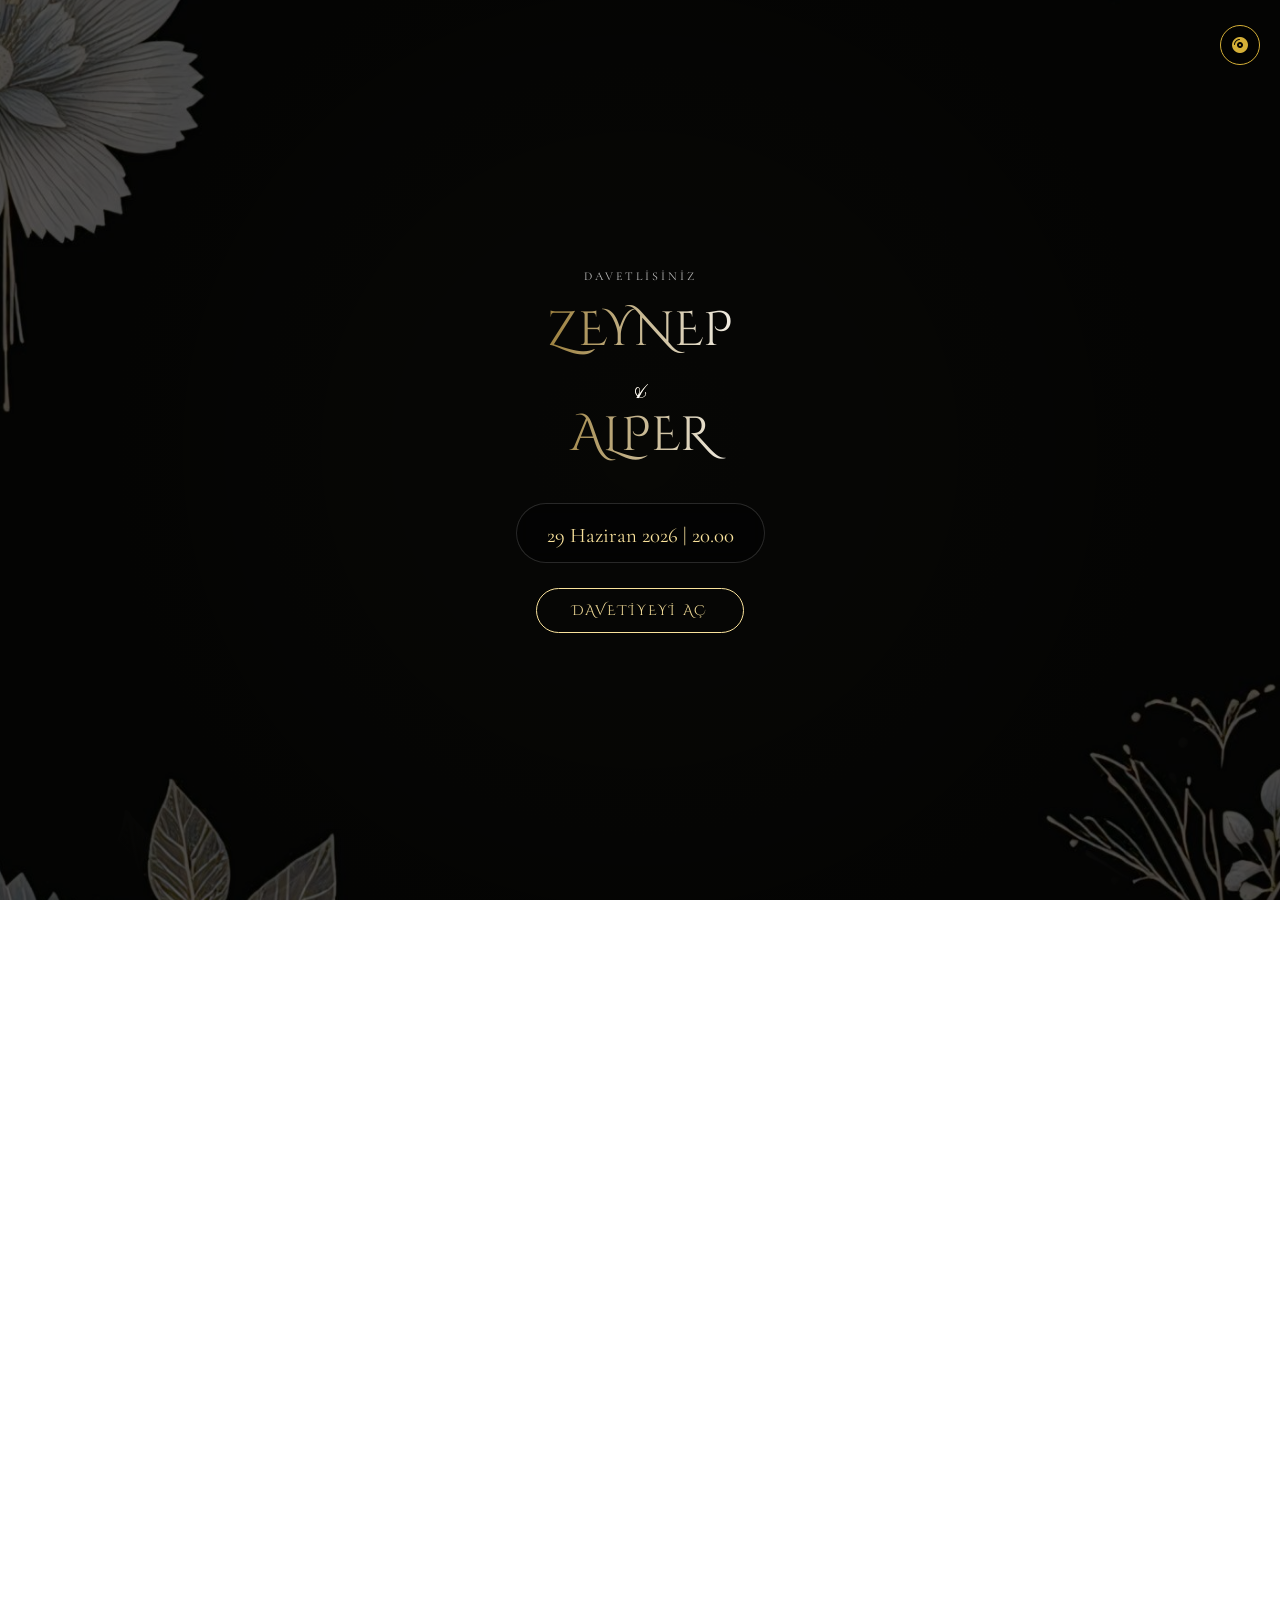
==== commit 6c4067bd: "Add files via upload" ====
--- a/index.html
+++ b/index.html
@@ -653,631 +653,4 @@
         });
     </script>
 </body>
-</html>        .bg-img { width: 100%; height: 100%; object-fit: cover; object-position: center; opacity: 0.35; transform: scale(1.05); }
-        .bg-customizable { width: 100% !important; height: 100% !important; object-fit: cover !important; object-position: center !important; }
-        #bg-opening { z-index: 800; background: #000; }
-        #bg-main { z-index: -5; }
-        .dark-overlay { position: absolute; inset: 0; background: radial-gradient(circle at center, rgba(0,0,0,0.2), #000000 85%); pointer-events: none; }
-        h1, h2, h3 { font-family: 'Cinzel Decorative', cursive; color: var(--gold-light); text-align: center; }
-        .font-script { font-family: 'Pinyon Script', cursive; color: var(--gold-mid); line-height: 1.2; }
-        .hero-title-name { font-size: clamp(2.8rem, 9vw, 5.5rem); line-height: 1.1; margin: 10px 0; }
-        .hero-subtitle { font-size: clamp(0.7rem, 3vw, 0.9rem); letter-spacing: 5px; text-transform: uppercase; color: #ccc; }
-        .hero-date { font-size: clamp(1rem, 4vw, 1.2rem); letter-spacing: 3px; color: rgba(255, 244, 194, 0.95); margin-top: 15px; }
-        .hero-quote { font-family: 'Pinyon Script'; font-size: 1.8rem; color: #aaa; margin-top: 20px; opacity: 0.9; }
-        .shimmer-gold { background: linear-gradient(to right, #8E6E22 0%, #fff 50%, #8E6E22 100%); background-size: 200% auto; -webkit-background-clip: text; color: transparent; animation: shine 4s linear infinite; }
-        @keyframes shine { to { background-position: 200% center; } }
-        .vertical-line { width: 1px; height: 60px; background: linear-gradient(to bottom, transparent, var(--gold-mid)); margin: 0 auto 20px; display: block; }
-        .mini-couple-grid { display: grid; grid-template-columns: 1fr 1fr; gap: 15px; max-width: 500px; margin: 0 auto; position: relative; }
-        .mini-card { background: rgba(30, 30, 30, 0.6); backdrop-filter: blur(10px); border: 1px solid rgba(255,255,255,0.1); border-radius: 100px 100px 10px 10px; padding: 8px; text-align: center; transition: transform 0.5s ease; }
-        .mini-frame { width: 100%; aspect-ratio: 9 / 13; border-radius: 90px 90px 5px 5px; overflow: hidden; position: relative; margin-bottom: 10px; border: 1px solid var(--gold-dark); }
-        .mini-img-wrapper { width: 100%; height: 120%; position: absolute; top: 0; left: 0; }
-        .mini-img-wrapper img { width: 100%; height: 100%; object-fit: cover; filter: sepia(10%); transition: 0.5s; }
-        .mini-name { font-family: 'Cinzel Decorative'; font-size: 1.1rem; color: var(--gold-light); margin: 5px 0 0 0; }
-        .mini-parent { font-family: 'Cormorant Garamond'; font-size: 0.75rem; color: #ccc; line-height: 1.2; margin-bottom: 10px; font-style: italic; }
-        .couple-divider { position: absolute; top: 40%; left: 50%; transform: translate(-50%, -50%); background: var(--gold-mid); color: #000; width: 30px; height: 30px; border-radius: 50%; display: flex; align-items: center; justify-content: center; font-family: 'Pinyon Script'; font-size: 1.2rem; z-index: 10; box-shadow: 0 0 15px rgba(212, 175, 55, 0.6); }
-        .mini-card:hover { transform: translateY(-5px); border-color: var(--gold-mid); }
-        .mini-card:hover img { filter: sepia(0%); }
-        .countdown-wrapper { display: flex; justify-content: center; gap: 15px; flex-wrap: wrap; margin-top: 20px; }
-        .cd-box { width: 70px; padding: 10px 0; background: rgba(255,255,255,0.03); border: 1px solid rgba(212, 175, 55, 0.3); border-radius: 10px; text-align: center; backdrop-filter: blur(5px); box-shadow: 0 5px 15px rgba(0,0,0,0.3); }
-        .cd-number { font-family: 'Cinzel Decorative'; font-size: 1.6rem; color: var(--gold-light); line-height: 1; margin-bottom: 5px; }
-        .cd-label { font-size: 0.6rem; text-transform: uppercase; letter-spacing: 1px; opacity: 0.7; }
-        .arabic-calligraphy { max-width: 85%; width: 320px; height: auto; display: block; margin: 0 auto 25px; filter: invert(73%) sepia(64%) saturate(594%) hue-rotate(3deg) brightness(94%) contrast(91%); opacity: 0.95; }
-        #opening-content { position: fixed; inset: 0; z-index: 801; display: flex; flex-direction: column; justify-content: center; align-items: center; height: 100dvh; text-align: center; }
-        .btn-open { background: transparent; border: 1px solid var(--gold-light); color: var(--gold-light); padding: 12px 35px; border-radius: 50px; font-size: 0.9rem; font-family: 'Cinzel Decorative'; letter-spacing: 2px; text-transform: uppercase; margin-top: 25px; transition: 0.3s; cursor: pointer; }
-        .btn-open:hover { background: var(--gold-light); color: #000; }
-        .upload-form { width: 100%; display: flex; flex-direction: column; gap: 15px; text-align: left; }
-        .upload-input-wrapper { display: grid; grid-template-columns: 1fr auto; gap: 10px; align-items: center; }
-        .upload-input-wrapper input[type="file"] { display: none; }
-        .upload-file-label { width: 100%; display: inline-flex; align-items: center; justify-content: center; gap: 8px; background: rgba(255,255,255,0.08); color: #fff; border-radius: 30px; border: 1px solid rgba(212,175,55,0.3); padding: 12px 20px; cursor: pointer; font-size: 0.95rem; }
-        .upload-file-name { color: #ccc; font-size: 0.9rem; overflow: hidden; text-overflow: ellipsis; white-space: nowrap; }
-        .upload-submit { width: 100%; display: inline-flex; align-items: center; justify-content: center; background: var(--gold-gradient); color: #000; border-radius: 30px; padding: 12px 25px; font-weight: bold; border: none; box-shadow: 0 5px 15px rgba(212, 175, 55, 0.4); transition: transform 0.3s; cursor: pointer; }
-        .upload-submit:disabled { opacity: 0.6; cursor: not-allowed; }
-        .upload-status { font-size: 0.85rem; color: #ddd; min-height: 1.2em; margin-bottom: 0; }
-        .upload-status.success { color: #c9f7a6; }
-        .upload-status.error { color: #f7a6a6; }
-        .nav-bar { position: fixed; bottom: 25px; left: 50%; transform: translateX(-50%) translateY(100px); display: flex; gap: 5px; padding: 6px; background: rgba(10, 10, 10, 0.9); backdrop-filter: blur(15px); border: 1px solid rgba(212, 175, 55, 0.3); border-radius: 50px; z-index: 4000; opacity: 0; transition: 0.8s; box-shadow: 0 10px 30px rgba(0,0,0,0.5); }
-        .nav-bar.visible { transform: translateX(-50%) translateY(0); opacity: 1; }
-        .nav-item { width: 42px; height: 42px; border-radius: 50%; display: flex; align-items: center; justify-content: center; color: #888; font-size: 1rem; transition: 0.4s; text-decoration: none; }
-        .nav-item.active { color: #000; background: var(--gold-gradient); box-shadow: 0 0 10px rgba(212, 175, 55, 0.6); }
-        .glass-box { background: var(--glass-bg); backdrop-filter: blur(20px); border: var(--glass-border); padding: 25px; border-radius: 15px; box-shadow: 0 15px 35px rgba(0,0,0,0.4); width: 100%; max-width: 450px; margin: 0 auto; }
-        .music-disc { position: fixed; top: 25px; right: 20px; width: 40px; height: 40px; z-index: 5000; border-radius: 50%; border: 1px solid var(--gold-mid); background: rgba(0,0,0,0.5); display: flex; align-items: center; justify-content: center; color: var(--gold-mid); cursor: pointer; animation: spin 8s linear infinite paused; }
-        .music-disc.playing { animation-play-state: running; background: rgba(212, 175, 55, 0.1); }
-        @keyframes spin { 100% { transform: rotate(360deg); } }
-        .gallery-grid { display: grid; grid-template-columns: repeat(2, 1fr); gap: 15px; max-width: 600px; margin: 0 auto; }
-        .gs-anim, .gs-anim-left, .gs-anim-right { opacity: 0; visibility: hidden; }
-        .gs-anim { transform: translateY(30px); }
-        .gs-anim-left { transform: translateX(-30px); }
-        .gs-anim-right { transform: translateX(30px); }
-        .gallery-item { position: relative; overflow: hidden; border-radius: 15px; aspect-ratio: 1; }
-        body.no-scroll { overflow: hidden !important; height: 100vh !important; position: fixed !important; inset: 0; width: 100%; }
-        .gallery-frame { width: 100%; height: 100%; position: relative; overflow: hidden; border: 2px solid rgba(212, 175, 55, 0.2); border-radius: 15px; background: rgba(20, 20, 20, 0.5); backdrop-filter: blur(5px); }
-        .gallery-frame a { display: block; width: 100%; height: 100%; color: inherit; text-decoration: none; position: relative; }
-        .gallery-frame img { width: 100%; height: 100%; object-fit: cover; display: block; transition: transform 0.6s cubic-bezier(0.25, 0.46, 0.45, 0.94), filter 0.6s ease; filter: grayscale(20%) brightness(0.9); }
-        .gallery-overlay { position: absolute; inset: 0; background: linear-gradient(135deg, rgba(212, 175, 55, 0.8), rgba(142, 110, 34, 0.8)); display: flex; align-items: center; justify-content: center; opacity: 0; transition: opacity 0.5s ease; pointer-events: none; cursor: zoom-in; }
-        .gallery-overlay i { font-size: 2rem; color: #fff; transform: scale(0); transition: transform 0.4s cubic-bezier(0.68, -0.55, 0.265, 1.55); }
-        .gallery-modal { position: fixed; inset: 0; z-index: 5001; display: none; align-items: center; justify-content: center; background: rgba(0,0,0,0.85); backdrop-filter: blur(4px); padding: 30px; }
-        .gallery-modal.active { display: flex; }
-        .gallery-modal-content { max-width: 90vw; max-height: 90vh; width: auto; height: auto; position: relative; }
-        .gallery-modal-content img { max-width: 100%; max-height: 85vh; width: auto; height: auto; object-fit: contain; display: block; border-radius: 20px; box-shadow: 0 30px 80px rgba(0,0,0,0.7); }
-        .gallery-modal-close { position: absolute; top: -12px; right: -12px; width: 40px; height: 40px; border-radius: 50%; border: 1px solid rgba(255,255,255,0.3); background: rgba(0,0,0,0.6); display: flex; align-items: center; justify-content: center; color: #fff; cursor: pointer; }
-        .gallery-modal-close:hover { background: rgba(212,175,55,0.9); color: #000; }
-        html.uk-lightbox-page,
-        body.uk-lightbox-page {
-            scroll-behavior: auto !important;
-        }
-        .gallery-item:hover .gallery-frame { border-color: var(--gold-mid); }
-        .gallery-item:hover .gallery-frame img { transform: scale(1.15); filter: grayscale(0%) brightness(1); }
-        .gallery-item:hover .gallery-overlay { opacity: 1; }
-        .gallery-item:hover .gallery-overlay i { transform: scale(1); }
-        @media (max-width: 640px) { .gallery-grid { gap: 10px; } }
-        .footer-hajat { background: linear-gradient(180deg, transparent, rgba(0,0,0,0.8)); padding: 60px 20px 40px; text-align: center; position: relative; }
-        .footer-divider { width: 80px; height: 2px; background: var(--gold-gradient); margin: 0 auto 30px; opacity: 0.8; }
-        .footer-names { font-family: 'Pinyon Script', cursive; font-size: clamp(2rem, 6vw, 3.5rem); color: var(--gold-light); margin: 20px 0; line-height: 1.2; }
-        .footer-subtitle { font-family: 'Cormorant Garamond', serif; font-size: 0.9rem; letter-spacing: 3px; text-transform: uppercase; opacity: 0.7; margin: 10px 0; }
-        .footer-family { font-family: 'Cormorant Garamond', serif; font-size: 1rem; line-height: 1.8; color: #ccc; margin: 25px 0; max-width: 500px; margin-left: auto; margin-right: auto; }
-        .footer-family strong { color: var(--gold-light); font-weight: 600; }
-        .footer-ornament { font-size: 1.5rem; color: var(--gold-mid); margin: 20px 0; opacity: 0.6; }
-        .uk-section { padding-top: 60px; padding-bottom: 60px; }
-        .spacer-100 { height: 80px; }
-        
-        #bg-opening .bg-img { opacity: 0.45; transform: scale(1.15); }
-        #bg-main .bg-img { opacity: 0.32; transform: scale(1.05); }
-    </style>
-</head>
-<body>
-    <!-- Removed obfuscated inline decoder/injector script to prevent hidden reinsertion of old names/dates -->
-
-    <audio id="bgMusic" loop="" src="public/music/elif.mp3"></audio>
-    <div class="music-disc" id="musicBtn"><i class="fas fa-compact-disc"></i></div>
-
-    <div id="bg-opening" class="bg-layer">
-        <div class="dark-overlay" style="background: rgba(0,0,0,0.3);"></div>
-        <img src="public/images/bg.jpg" class="bg-img bg-customizable" id="img-opening">
-    </div>
-
-    <div id="opening-content">
-        <div class="uk-container">
-            <p class="uk-text-uppercase" style="letter-spacing: 3px; font-size: 0.75rem; opacity: 0.8;">DAVETLİSİNİZ</p>
-            <h1 class="shimmer-gold hero-title-name" style="font-size: 3rem;">ZEYNEP<br><span class="font-script" style="font-size: 0.6em; color: #fff;">&amp;</span><br>ALPER</h1>
-            <div style="margin-top: 30px; border: 1px solid rgba(255,255,255,0.15); padding: 12px 30px; display: inline-block; border-radius: 50px; background: rgba(0,0,0,0.4); backdrop-filter: blur(8px);">
-                <p class="uk-margin-remove uk-text-small" style="font-size: 0.8rem;"></p>
-                <h3 id="guestName" class="uk-margin-remove uk-text-capitalize" style="font-family:'Cormorant Garamond'; font-size: 1.3rem; color: var(--gold-light); margin-top: 5px !important;">29 Haziran 2026 | 20.00</h3>
-            </div>
-            <div><button class="btn-open" onclick="openInvitation()">Davetiyeyi Aç</button></div>
-        </div>
-    </div>
-
-    <div id="bg-main" class="bg-layer">
-        <div class="dark-overlay"></div>
-        <img src="public/images/bg.jpg" class="bg-img bg-customizable" id="img-main">
-    </div>
-
-    <nav class="nav-bar" id="navbar">
-        <a href="#home" class="nav-item active" data-target="home"><i class="fas fa-home"></i></a>
-        <a href="#event" class="nav-item" data-target="event"><i class="fas fa-heart"></i></a>
-        <a href="#gallery" class="nav-item" data-target="gallery"><i class="fas fa-calendar-alt"></i></a>
-        <a href="#rsvp" class="nav-item" data-target="rsvp"><i class="fas fa-envelope"></i></a>
-    </nav>
-
-    <main id="main-content" style="opacity: 0; pointer-events: none;">
-        <section id="home" class="full-screen uk-flex uk-flex-middle uk-flex-center uk-text-center">
-            <div class="uk-container">
-                <div class="gs-anim"><span class="vertical-line"></span></div>
-                <p class="hero-subtitle gs-anim">Düğün Merasimi</p>
-                <h1 class="hero-title-name shimmer-gold gs-anim">ZEYNEP <span class="font-script" style="font-size: 0.5em; color: #fff; vertical-align: middle;">&amp;</span> ALPER</h1>
-                <div class="gs-anim" style="margin: 20px 0;"><div style="width: 80px; height: 1px; background: var(--gold-mid); margin: 0 auto; opacity: 0.6;"></div></div>
-                <p class="hero-date gs-anim">PAZARTESİ, 29 . 06 . 2026</p>
-                <p class="hero-quote gs-anim" style="color: var(--gold-light); opacity: 1; font-size: 2.2rem; text-shadow: 2px 2px 8px rgba(0,0,0,0.9); line-height: 1.3;">Bir ömür sürecek hikayemizin başlangıcına sizleri de yanımızda görmekten mutluluk duyarız.</p>
-                <div class="gs-anim" style="margin-top: 50px; opacity: 0.6;">
-                    <p style="font-size: 0.6rem; letter-spacing: 2px; margin-bottom: 5px;">AŞAĞI KAYDIR</p>
-                    <i class="fas fa-chevron-down fa-bounce" style="color: var(--gold-light);"></i>
-                </div>
-            </div>
-        </section>
-
-      
-        <section id="couple" class="uk-section">
-            <div class="uk-container">
-                <h2 class="text-title gs-anim uk-text-center" style="margin-bottom: 30px;">Gelin &amp; Damat</h2>
-                <div class="mini-couple-grid">
-                    <div class="couple-divider">&amp;</div>
-                    <div class="mini-card gs-anim-left">
-                        <div class="mini-frame">
-                            <div class="mini-img-wrapper"><img src="public/images/cewe.jpg"></div>
-                        </div>
-                        <h3 class="mini-name">Zeynep Tekin</h3>
-                     
-                    </div>
-                    <div class="mini-card gs-anim-right">
-                        <div class="mini-frame">
-                            <div class="mini-img-wrapper"><img src="public/images/cowo.jpg"></div>
-                        </div>
-                        <h3 class="mini-name">Alper Kılıç</h3>
-                        
-                    </div>
-                </div>
-            </div>
-        </section>
-
-        <section class="uk-section uk-padding-remove-top">
-            <div class="uk-container uk-container-small uk-text-center">
-                <h3 class="text-title gs-anim" style="font-size: 1.5rem; margin-bottom: 15px;">Büyük Güne Kalan</h3>
-                <div class="countdown-wrapper gs-anim">
-                    <div class="cd-box"><div class="cd-number" id="cd-days">74</div><div class="cd-label">GÜN</div></div>
-                    <div class="cd-box"><div class="cd-number" id="cd-hours">10</div><div class="cd-label">SAAT</div></div>
-                    <div class="cd-box"><div class="cd-number" id="cd-minutes">59</div><div class="cd-label">DK</div></div>
-                    <div class="cd-box"><div class="cd-number" id="cd-seconds">45</div><div class="cd-label">SN</div></div>
-                </div>
-            </div>
-        </section>
-
-       <section id="event" class="uk-section">
-            <div class="uk-container uk-container-small uk-text-center">
-                <h2 class="text-title gs-anim" style="margin-bottom: 30px;">Detaylar</h2>
-                <div class="glass-box gs-anim" style="padding: 30px 20px;">
-                    <div class="uk-grid-divider uk-child-width-1-1 uk-child-width-1-1@s uk-grid" uk-grid="" style="border-color: rgba(212, 175, 55, 0.3);">
-                        
-             
-                        
-                        <div>
-                            <i class="fas fa-glass-cheers" style="font-size: 1.5rem; color: var(--gold-mid); margin-bottom: 15px;"></i>
-                            <h3 class="uk-margin-remove" style="font-family: 'Cinzel Decorative'; font-size: 1.4rem; color: var(--gold-light);">Düğün</h3>
-                            <div style="margin: 10px 0;">
-                                <span style="font-size: 0.9rem; letter-spacing: 2px; opacity: 0.8;">29.06.2026</span><br>
-                                <span class="font-script" style="font-size: 2.5rem; line-height: 1;">20:00</span><br>
-                                <span style="font-size: 0.7rem; opacity: 0.6;">PAZARTESİ</span>
-                            </div>
-                            <p class="uk-text-small" style="margin-top: 10px; line-height: 1.6;">
-                                <strong>BİZİM BAHÇE DÜĞÜN SALONU</strong><br>
-                                <span style="opacity: 0.7;">Dokuz Eylül Mah. Akçay Cd. No:235 Gaziemir/Izmir</span>
-                            </p>
-                            <div style="margin-top: 15px;">
-                                <a href="https://maps.app.goo.gl/MGU47AGV2CgSneiT7?g_st=ac" target="_blank" class="uk-button uk-button-small" style="background: var(--gold-gradient); color: #000; border-radius: 30px; padding: 0 25px; font-weight: bold; border: none; box-shadow: 0 5px 15px rgba(212, 175, 55, 0.4); transition: transform 0.3s;">
-                                    <i class="fas fa-map-marker-alt" style="margin-right: 5px;"></i> Konum Gör
-                                </a>
-                            </div>
-                        </div>
-
-                    </div>
-                </div>
-            </div>
-        </section>
-
-        <section id="gallery" class="uk-section">
-            <div class="uk-container">
-                <h2 class="text-title gs-anim uk-text-center" style="margin-bottom: 40px;">Hatıralarımız</h2>
-                <div class="gallery-grid">
-                    <div class="gallery-item gs-gallery">
-                        <div class="gallery-frame">
-                            <a href="public/images/1.jpg">
-                                <img src="public/images/1.jpg" alt="Fotoğraf 1">
-                                <div class="gallery-overlay"><i class="fas fa-search-plus"></i></div>
-                            </a>
-                        </div>
-                    </div>
-                    <div class="gallery-item gs-gallery">
-                        <div class="gallery-frame">
-                            <a href="public/images/2.jpg">
-                                <img src="public/images/2.jpg" alt="Fotoğraf 2">
-                                <div class="gallery-overlay"><i class="fas fa-search-plus"></i></div>
-                            </a>
-                        </div>
-                    </div>
-                    <div class="gallery-item gs-gallery">
-                        <div class="gallery-frame">
-                            <a href="public/images/3.jpg">
-                                <img src="public/images/3.jpg" alt="Fotoğraf 3">
-                                <div class="gallery-overlay"><i class="fas fa-search-plus"></i></div>
-                            </a>
-                        </div>
-                    </div>
-                    <div class="gallery-item gs-gallery">
-                        <div class="gallery-frame">
-                            <a href="public/images/4.jpg">
-                                <img src="public/images/4.jpg" alt="Fotoğraf 4">
-                                <div class="gallery-overlay"><i class="fas fa-search-plus"></i></div>
-                            </a>
-                        </div>
-                    </div>
-                </div>
-            </div>
-        </section>
-
-       <section id="rsvp" class="uk-section">
-            <div class="uk-container uk-container-small">
-                
-                <div class="uk-grid-match uk-child-width-1-1 uk-child-width-1-1@s uk-grid" uk-grid="">
-         
-                    <div>
-                        <div class="glass-box gs-anim uk-text-center" style="padding: 30px 20px; display: flex; flex-direction: column; justify-content: space-between; height: 100%;">
-                            <div>
-                                <i class="fas fa-camera-retro" style="font-size: 2rem; color: var(--gold-mid); margin-bottom: 15px;"></i>
-                                <h3 style="font-family: 'Cinzel Decorative'; font-size: 1.4rem; color: var(--gold-light); margin-bottom: 10px;">Dijital Anı Defteri</h3>
-                                <p class="uk-text-small" style="color: #ccc; line-height: 1.6; margin-bottom: 25px;">
-                                    Nişanda, kınada ve düğünde çektiğiniz fotoğrafları isminizle ve mesajınızla Dijital Anıya yükleyebilirsiniz.
-                                </p>
-                            </div>
-                            <form id="memoryUploadForm" class="upload-form">
-                                <div class="upload-input-wrapper">
-                                    <label for="memoryPhoto" class="upload-file-label">
-                                        <i class="fas fa-cloud-upload-alt"></i>
-                                        Fotoğraf Seç
-                                        <input id="memoryPhoto" name="memoryPhoto" type="file" accept="image/*" multiple required>
-                                    </label>
-                                    <span id="memoryPhotoName" class="upload-file-name">Dosya seçin</span>
-                                </div>
-                                <button id="memoryUploadSubmit" type="submit" class="upload-submit">Fotoğrafı Gönder</button>
-                                <p id="memoryUploadMessage" class="upload-status" aria-live="polite"></p>
-                            </form>
-                        </div>
-                    </div>
-
-                </div>
-
-            </div>
-        </section>
-
-        <footer class="footer-hajat">
-            <div class="uk-container uk-container-small">
-                <div class="footer-ornament">❖</div>
-                <p class="footer-subtitle">Sizleri de Aramızda Görmekten Onur Duyarız</p>
-                <div class="footer-divider"></div>
-                <h2 class="footer-names">Zeynep &amp; Alper</h2>
-                <div class="footer-family">
-                    <p style="margin-bottom: 20px;">Bu mutlu günümüzde yanımızda olacak tüm dostlarımıza şimdiden teşekkür ederiz.</p>
-                    <p style="font-style: italic; font-size: 0.95rem; opacity: 0.8;">Sevgi ve Saygılarımızla...</p>
-                </div>
-                <div style="margin-top: 40px; padding-top: 30px; border-top: 1px solid rgba(212, 175, 55, 0.2); opacity: 0.4;">
-                    <p style="font-size: 0.7rem; letter-spacing: 2px;">Zeynep &amp; Alper</p>
-                    <p style="font-size: 0.65rem; margin-top: 5px;">29 HAZİRAN 2026</p>
-                </div>
-            </div>
-            <div class="spacer-100"></div>
-        </footer>
-
-        <div class="gallery-modal" id="galleryModal" aria-hidden="true">
-            <div class="gallery-modal-content">
-                <img src="" alt="Büyük galeri görüntüsü" id="galleryModalImage">
-                <button class="gallery-modal-close" id="galleryModalClose" type="button" aria-label="Kapat">×</button>
-            </div>
-        </div>
-    </main>
-
-    <script src="./cdn.jsdelivr.net/npm/uikit@3.16.24/dist/js/uikit.min.js"></script>
-    <script>
-        let lenis;
-        let gallerySavedScroll = { x: 0, y: 0 };
-
-        try {
-            lenis = new Lenis({ duration: 1.2, easing: (t) => Math.min(1, 1.001 - Math.pow(2, -10 * t)) });
-            
-            // Lenis ve GSAP ScrollTrigger senkronizasyonu
-            lenis.on('scroll', ScrollTrigger.update);
-            
-            gsap.ticker.add((time) => {
-                lenis.raf(time * 1000);
-            });
-            gsap.ticker.lagSmoothing(0);
-        } catch (e) { console.log("Native scroll used"); }
-
-
-        function lockPageScroll() {
-            gallerySavedScroll.y = window.scrollY || window.pageYOffset || 0;
-            gallerySavedScroll.x = window.scrollX || window.pageXOffset || 0;
-            document.body.style.position = 'fixed';
-            document.body.style.top = `-${gallerySavedScroll.y}px`;
-            document.body.style.left = '0';
-            document.body.style.width = '100%';
-            document.body.classList.add('no-scroll');
-            if (lenis && typeof lenis.stop === 'function') lenis.stop();
-        }
-
-        function unlockPageScroll() {
-            document.body.classList.remove('no-scroll');
-            document.body.style.position = '';
-            document.body.style.top = '';
-            document.body.style.left = '';
-            document.body.style.width = '';
-            if (lenis && typeof lenis.start === 'function') lenis.start();
-            window.scrollTo({ top: gallerySavedScroll.y, left: gallerySavedScroll.x, behavior: 'auto' });
-        }
-
-        gsap.registerPlugin(ScrollTrigger);
-
-        let invitationOpened = false;
-
-        function openInvitation() {
-            if (invitationOpened) return; 
-            invitationOpened = true;
-
-            const openingContent = document.querySelector("#opening-content");
-            const bgOpening = document.querySelector("#bg-opening");
-            const mainContent = document.querySelector("#main-content");
-            const navbar = document.querySelector("#navbar");
-
-            const tl = gsap.timeline();
-
-            const audio = document.getElementById('bgMusic');
-            audio?.play()
-              .then(() => document.getElementById('musicBtn')?.classList.add('playing'))
-              .catch(() => {});
-
-            if (openingContent) {
-                tl.to("#opening-content", {
-                    y: -50,
-                    opacity: 0,
-                    duration: 0.8,
-                    ease: "power2.in",
-                    onComplete: () => {
-                        const el = document.getElementById("opening-content");
-                        if (el) { el.style.pointerEvents = "none"; el.style.display = "none"; }
-                    }
-                });
-            }
-
-            if (bgOpening) {
-                tl.to(bgOpening, {
-                    yPercent: -100,
-                    duration: 1.5,
-                    ease: "power4.inOut",
-                    onComplete: () => {
-                        bgOpening.remove();
-                        ScrollTrigger.refresh(); // Kapak silindikten sonra tetikleyicileri güncelle
-                    }
-                }, "-=0.4");
-            }
-
-
-            tl.to("#main-content", { opacity: 1, pointerEvents: 'auto', duration: 1 }, "-=0.2");
-            tl.to("#navbar", { y: 0, opacity: 1, duration: 0.8 });
-        }
-
-        document.addEventListener('DOMContentLoaded', () => {
-            document.getElementById('musicBtn')?.addEventListener('click', () => {
-                const audio = document.getElementById('bgMusic');
-                if (!audio) return;
-                if (audio.paused) { audio.play().catch(()=>{}); document.getElementById('musicBtn')?.classList.add('playing'); }
-                else { audio.pause(); document.getElementById('musicBtn')?.classList.remove('playing'); }
-            });
-
-            // countdown
-            const target = new Date("Jun 29, 2026 20:00:00");
-            function updateCountdown() {
-                const now = new Date();
-                const diff = target - now;
-                if (diff <= 0) return;
-                const days = Math.floor(diff / (1000*60*60*24));
-                const hours = Math.floor((diff / (1000*60*60)) % 24);
-                const minutes = Math.floor((diff / (1000*60)) % 60);
-                const seconds = Math.floor((diff / 1000) % 60);
-                document.getElementById('cd-days').textContent = days;
-                document.getElementById('cd-hours').textContent = hours;
-                document.getElementById('cd-minutes').textContent = minutes;
-                document.getElementById('cd-seconds').textContent = seconds;
-            }
-            setInterval(updateCountdown, 1000);
-            updateCountdown();
-
-            const navItems = document.querySelectorAll('.nav-item[data-target]');
-            const sectionIds = ['home', 'event', 'gallery', 'rsvp'];
-            const sectionMap = sectionIds.reduce((map, id) => {
-                const el = document.getElementById(id);
-                if (el) map[id] = el;
-                return map;
-            }, {});
-
-            function setActiveNav(targetId) {
-                navItems.forEach(item => {
-                    item.classList.toggle('active', item.dataset.target === targetId);
-                });
-            }
-
-            navItems.forEach(item => {
-                item.addEventListener('click', event => {
-                    event.preventDefault();
-                    const targetId = item.dataset.target;
-                    const targetSection = sectionMap[targetId];
-                    if (!targetSection) return;
-                    window.scrollTo({ top: targetSection.offsetTop - 20, behavior: 'smooth' });
-                });
-            });
-
-            sectionIds.forEach(id => {
-                const section = sectionMap[id];
-                if (!section) return;
-                ScrollTrigger.create({
-                    trigger: section,
-                    start: 'top center',
-                    end: 'bottom center',
-                    onEnter: () => setActiveNav(id),
-                    onEnterBack: () => setActiveNav(id)
-                });
-            });
-
-
-            const animateElements = gsap.utils.toArray('.gs-anim, .gs-anim-left, .gs-anim-right');
-            animateElements.forEach(el => {
-                const vars = { opacity: 1, visibility: 'visible', duration: 1, ease: 'power3.out' };
-                if (el.classList.contains('gs-anim-left')) vars.x = 0;
-                else if (el.classList.contains('gs-anim-right')) vars.x = 0;
-                else vars.y = 0;
-                gsap.fromTo(el, { opacity: 0, x: el.classList.contains('gs-anim-left') ? -30 : el.classList.contains('gs-anim-right') ? 30 : 0, y: el.classList.contains('gs-anim') ? 30 : 0 }, Object.assign(vars, {
-                    scrollTrigger: { trigger: el, start: 'top 85%', toggleActions: 'play none none none' }
-                }));
-            });
-
-            // Ensure gallery items are visible and lightbox-enabled
-            (function normalizeGallery() {
-                const gallery = document.querySelector('.gallery-grid');
-                if (!gallery) return;
-
-                function normalize() {
-                    gallery.querySelectorAll('.gallery-item').forEach(item => {
-                        item.style.opacity = '';
-                        item.style.transform = '';
-                        const frame = item.querySelector('.gallery-frame') || item;
-                        const img = frame.querySelector('img');
-                        if (img && img.parentElement.tagName.toLowerCase() !== 'a') {
-                            const a = document.createElement('a');
-                            a.setAttribute('href', img.getAttribute('src') || '');
-                            a.appendChild(img.cloneNode(true));
-                            while (frame.firstChild) frame.removeChild(frame.firstChild);
-                            frame.appendChild(a);
-                            const overlay = document.createElement('div');
-                            overlay.className = 'gallery-overlay';
-                            overlay.innerHTML = '<i class="fas fa-search-plus"></i>';
-                            frame.appendChild(overlay);
-                        }
-                    });
-                }
-
-                normalize();
-                const mo = new MutationObserver(() => setTimeout(() => { if (gallery.querySelectorAll('img').length === 0) normalize(); }, 100));
-                mo.observe(gallery, { childList: true, subtree: true });
-            })();
-
-            const galleryModal = document.getElementById('galleryModal');
-            const galleryModalImage = document.getElementById('galleryModalImage');
-            const galleryModalClose = document.getElementById('galleryModalClose');
-
-            function openGalleryModal(src) {
-                if (!galleryModal || !galleryModalImage) return;
-                galleryModalImage.src = src;
-                lockPageScroll();
-                galleryModal.classList.add('active');
-                galleryModal.setAttribute('aria-hidden', 'false');
-            }
-
-            function closeGalleryModal(event) {
-                if (event) event.preventDefault();
-                if (!galleryModal || !galleryModalImage) return;
-                galleryModal.classList.remove('active');
-                galleryModal.setAttribute('aria-hidden', 'true');
-                galleryModalImage.src = '';
-                unlockPageScroll();
-            }
-
-            galleryModalClose?.addEventListener('click', event => closeGalleryModal(event));
-            galleryModal?.addEventListener('click', event => {
-                if (event.target === galleryModal) closeGalleryModal(event);
-            });
-            document.addEventListener('keydown', event => {
-                if (event.key === 'Escape') closeGalleryModal();
-            });
-
-            const uploadForm = document.getElementById('memoryUploadForm');
-            const uploadInput = document.getElementById('memoryPhoto');
-            const uploadName = document.getElementById('memoryPhotoName');
-            const uploadSubmit = document.getElementById('memoryUploadSubmit');
-            const uploadMessage = document.getElementById('memoryUploadMessage');
-            const uploadUrl = 'https://script.google.com/macros/s/AKfycbysQX1fWvhlgJXZLXDcn-ogE7hX_E1qRm3gBwY4EroMp3JYyOpRe3RG9LaVbxCnLgZQBQ/exec';
-
-            uploadInput?.addEventListener('change', () => {
-                const fileCount = uploadInput.files?.length || 0;
-                if (fileCount > 1) {
-                    uploadName.textContent = `${fileCount} dosya seçildi`;
-                } else if (fileCount === 1) {
-                    uploadName.textContent = uploadInput.files[0].name;
-                } else {
-                    uploadName.textContent = 'Dosya seçin';
-                }
-                uploadMessage.textContent = '';
-                uploadMessage.className = 'upload-status';
-            });
-
-            function readFileAsDataUrl(file) {
-                return new Promise((resolve, reject) => {
-                    const reader = new FileReader();
-                    reader.onload = () => resolve(reader.result);
-                    reader.onerror = () => reject(new Error('Dosya okunamadı.'));
-                    reader.readAsDataURL(file);
-                });
-            }
-
-            uploadForm?.addEventListener('submit', async event => {
-                event.preventDefault();
-                const files = uploadInput?.files ? Array.from(uploadInput.files) : [];
-                if (!files.length) {
-                    uploadMessage.textContent = 'Lütfen önce bir fotoğraf seçin.';
-                    uploadMessage.className = 'upload-status error';
-                    return;
-                }
-                uploadSubmit.disabled = true;
-                uploadMessage.textContent = '';
-                uploadMessage.className = 'upload-status';
-                try {
-                    for (let index = 0; index < files.length; index++) {
-                        const file = files[index];
-                        uploadSubmit.textContent = `İlerleme: ${index + 1}/${files.length} Fotoğraf Yükleniyor...`;
-                        const dataUrl = await readFileAsDataUrl(file);
-                        const pureBase64 = String(dataUrl).replace(/^data:.*;base64,/, '');
-                        const payload = {
-                            filename: file.name,
-                            mimeType: file.type,
-                            data: pureBase64
-                        };
-                        const response = await fetch(uploadUrl, {
-                            method: 'POST',
-                            mode: 'cors',
-                            credentials: 'omit',
-                            headers: { 'Content-Type': 'text/plain;charset=utf-8' },
-                            body: JSON.stringify(payload)
-                        });
-                        const responseText = await response.text();
-                        const textLower = String(responseText || '').toLowerCase();
-                        const hasSuccessKeyword = textLower.includes('success');
-                        const hasErrorKeyword = textLower.includes('error') || textLower.includes('exception');
-
-                        if (!response.ok && !hasSuccessKeyword) {
-                            throw new Error('Sunucu bağlantı hatası veya hata yanıtı alındı.');
-                        }
-                        if (hasErrorKeyword) {
-                            throw new Error('Sunucu hata yanıtı alındı.');
-                        }
-                    }
-                    uploadMessage.textContent = 'Anılarınız başarıyla yüklendi, teşekkür ederiz! ❤️';
-                    uploadMessage.className = 'upload-status success';
-                    uploadForm.reset();
-                    uploadName.textContent = 'Dosya seçin';
-                } catch (error) {
-                    uploadMessage.textContent = 'Yükleme sırasında teknik bir sorun oluştu. Lütfen internetinizi veya web app linkinizi kontrol edin.';
-                    uploadMessage.className = 'upload-status error';
-                    console.error('Yükleme Detay Hatası:', error);
-                } finally {
-                    uploadSubmit.disabled = false;
-                    uploadSubmit.textContent = 'Fotoğrafı Gönder';
-                }
-            });
-
-            const galleryGrid = document.querySelector('.gallery-grid');
-            galleryGrid?.addEventListener('click', event => {
-                const link = event.target.closest('.gallery-frame a');
-                if (!link) return;
-                event.preventDefault();
-                const href = link.getAttribute('href');
-                if (href) openGalleryModal(href);
-            });
-        });
-    </script>
-</body>
 </html>
